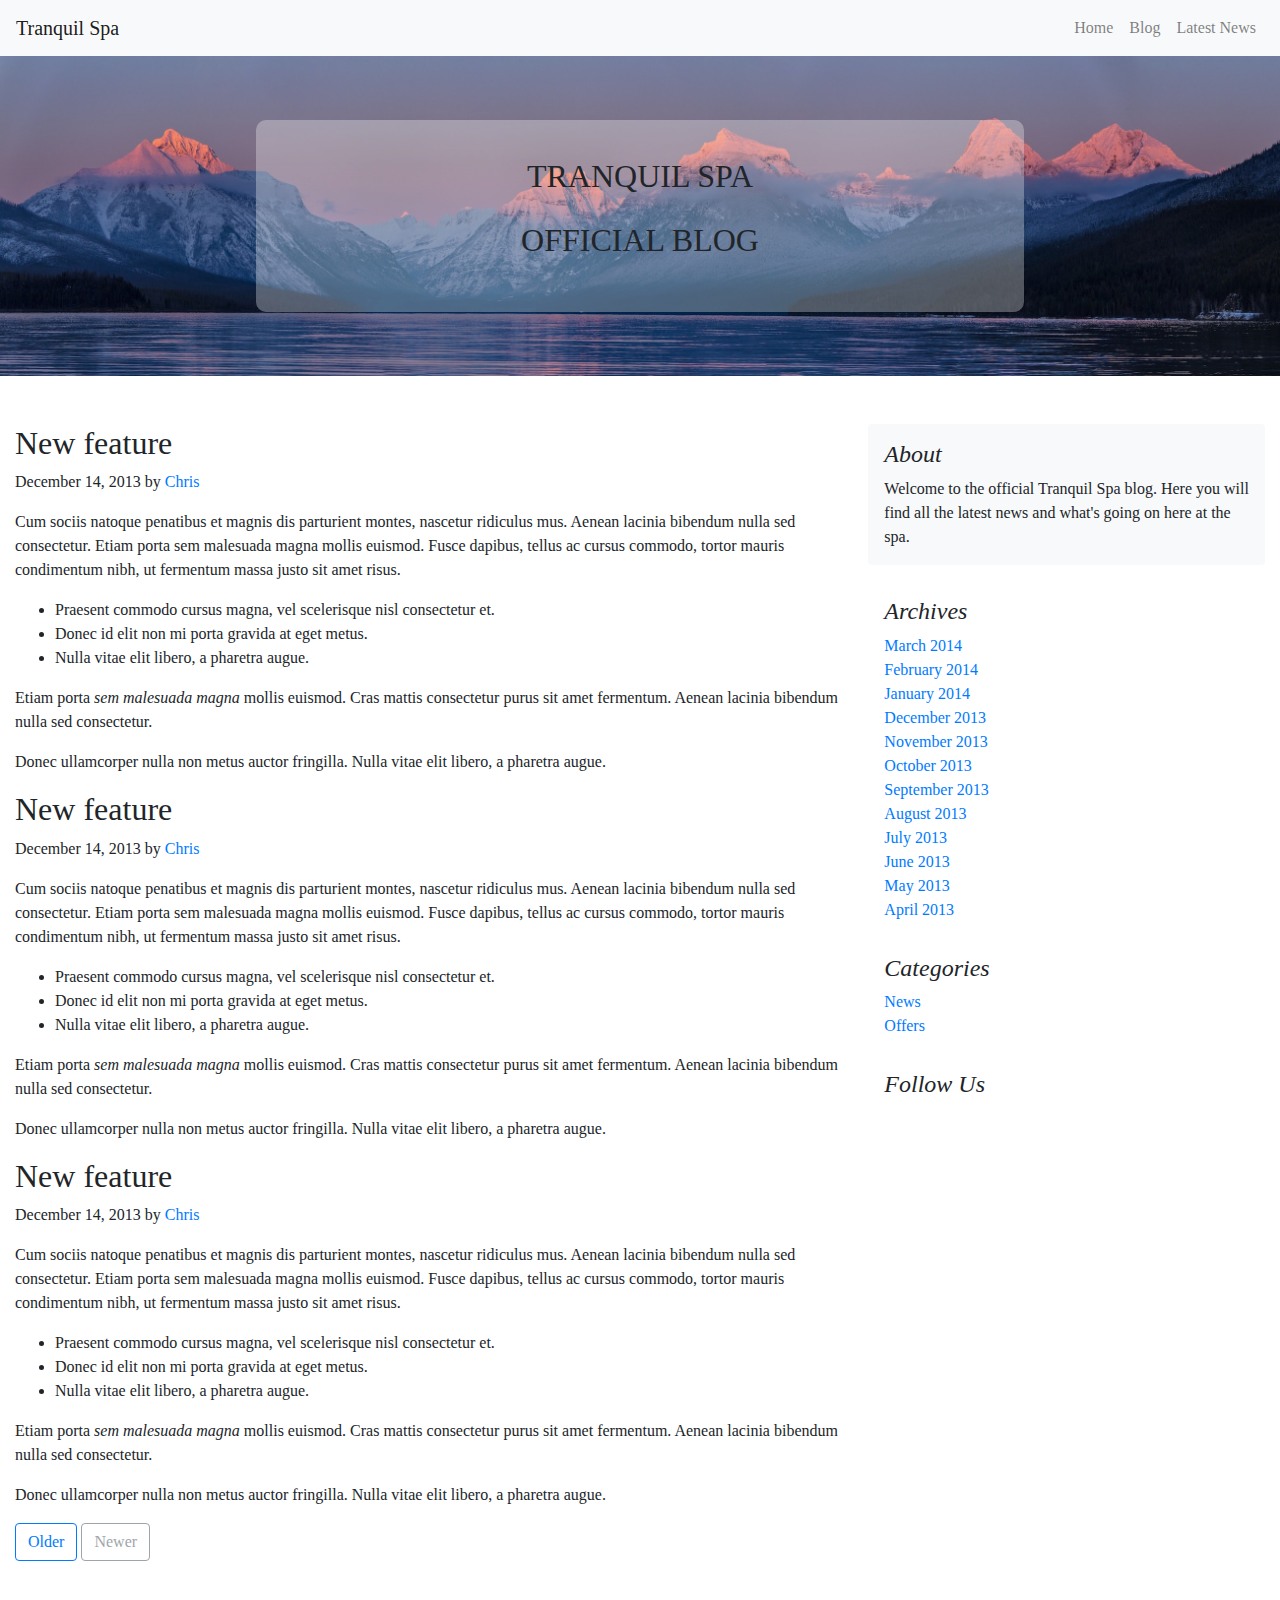
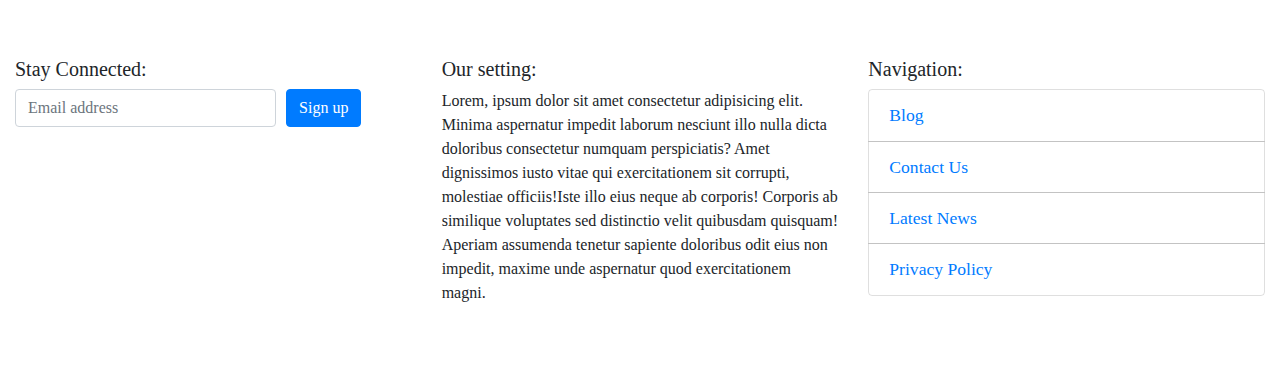
==== blog.html @ 222e89d3 "created the blog page" ====
<!doctype html>
<html lang="en">
  <head>
    <!-- Required meta tags -->
    <meta charset="utf-8">
    <meta name="viewport" content="width=device-width, initial-scale=1, shrink-to-fit=no">
    <!-- Bootstrap CSS -->
    <link rel="stylesheet" href="https://maxcdn.bootstrapcdn.com/bootstrap/4.0.0/css/bootstrap.min.css" integrity="sha384-Gn5384xqQ1aoWXA+058RXPxPg6fy4IWvTNh0E263XmFcJlSAwiGgFAW/dAiS6JXm" crossorigin="anonymous">
    <!-- Fontawesome -->
    <link rel="stylesheet" href="https://use.fontawesome.com/releases/v5.2.0/css/all.css" integrity="sha384-hWVjflwFxL6sNzntih27bfxkr27PmbbK/iSvJ+a4+0owXq79v+lsFkW54bOGbiDQ" crossorigin="anonymous">
    <!-- Custom CSS -->
    <link href="css/custom.css" rel="stylesheet">
    <title>Tranquil Spa Blog</title>
  </head>
  <body>
    <!-- ========== HEADER ========== -->
    <header>
      <nav class="navbar navbar-expand-lg navbar-light bg-light">
        <a class="navbar-brand" href="#">Tranquil Spa</a>
        <button class="navbar-toggler" type="button" data-toggle="collapse" data-target="#navbarNav" aria-controls="navbarNav" aria-expanded="false" aria-label="Toggle navigation">
          <span class="navbar-toggler-icon"></span>
        </button>
        <div class="collapse navbar-collapse justify-content-end" id="navbarNav">
          <ul class="navbar-nav">
            <li class="nav-item">
              <a class="nav-link" href="#">Home</a>
            </li>
            <li class="nav-item">
              <a class="nav-link" href="#">Blog</a>
            </li>
            <li class="nav-item">
              <a class="nav-link" href="#">Latest News</a>
            </li>
          </ul>
        </div>
      </nav>

      <!-- ========== FEATURE SECTION ========== -->
      <section class="container-fluid">
          <div class="row position-relative d-flex justify-content-center align-items-center text-center">
              <img src="images/lake.jpg" alt="lake background" class="header_img">
              <div class="position-absolute feature-bg">
                  <p class="feature-text">TRANQUIL SPA<br> OFFICIAL BLOG</p>
              </div>
          </div>
      </section>
    </header>

    <!-- ========== BLOG SECTION ========== -->
    <main role="main" class="container-fluid py-5">
        <div class="row">
          <div class="col-md-8 blog-main">
            <!-- Use the last blog post div from bootstrap blog example x3 -->
            <div class="blog-post">
                <h2 class="blog-post-title">New feature</h2>
                <p class="blog-post-meta">December 14, 2013 by <a href="#">Chris</a></p>
    
                <p>Cum sociis natoque penatibus et magnis dis parturient montes, nascetur ridiculus mus. Aenean lacinia bibendum nulla sed consectetur. Etiam porta sem malesuada magna mollis euismod. Fusce dapibus, tellus ac cursus commodo, tortor mauris condimentum nibh, ut fermentum massa justo sit amet risus.</p>
                <ul>
                  <li>Praesent commodo cursus magna, vel scelerisque nisl consectetur et.</li>
                  <li>Donec id elit non mi porta gravida at eget metus.</li>
                  <li>Nulla vitae elit libero, a pharetra augue.</li>
                </ul>
                <p>Etiam porta <em>sem malesuada magna</em> mollis euismod. Cras mattis consectetur purus sit amet fermentum. Aenean lacinia bibendum nulla sed consectetur.</p>
                <p>Donec ullamcorper nulla non metus auctor fringilla. Nulla vitae elit libero, a pharetra augue.</p>
              </div><!-- /.blog-post -->
  
            <div class="blog-post">
                <h2 class="blog-post-title">New feature</h2>
                <p class="blog-post-meta">December 14, 2013 by <a href="#">Chris</a></p>
    
                <p>Cum sociis natoque penatibus et magnis dis parturient montes, nascetur ridiculus mus. Aenean lacinia bibendum nulla sed consectetur. Etiam porta sem malesuada magna mollis euismod. Fusce dapibus, tellus ac cursus commodo, tortor mauris condimentum nibh, ut fermentum massa justo sit amet risus.</p>
                <ul>
                  <li>Praesent commodo cursus magna, vel scelerisque nisl consectetur et.</li>
                  <li>Donec id elit non mi porta gravida at eget metus.</li>
                  <li>Nulla vitae elit libero, a pharetra augue.</li>
                </ul>
                <p>Etiam porta <em>sem malesuada magna</em> mollis euismod. Cras mattis consectetur purus sit amet fermentum. Aenean lacinia bibendum nulla sed consectetur.</p>
                <p>Donec ullamcorper nulla non metus auctor fringilla. Nulla vitae elit libero, a pharetra augue.</p>
              </div><!-- /.blog-post -->
  
            <div class="blog-post">
              <h2 class="blog-post-title">New feature</h2>
              <p class="blog-post-meta">December 14, 2013 by <a href="#">Chris</a></p>
  
              <p>Cum sociis natoque penatibus et magnis dis parturient montes, nascetur ridiculus mus. Aenean lacinia bibendum nulla sed consectetur. Etiam porta sem malesuada magna mollis euismod. Fusce dapibus, tellus ac cursus commodo, tortor mauris condimentum nibh, ut fermentum massa justo sit amet risus.</p>
              <ul>
                <li>Praesent commodo cursus magna, vel scelerisque nisl consectetur et.</li>
                <li>Donec id elit non mi porta gravida at eget metus.</li>
                <li>Nulla vitae elit libero, a pharetra augue.</li>
              </ul>
              <p>Etiam porta <em>sem malesuada magna</em> mollis euismod. Cras mattis consectetur purus sit amet fermentum. Aenean lacinia bibendum nulla sed consectetur.</p>
              <p>Donec ullamcorper nulla non metus auctor fringilla. Nulla vitae elit libero, a pharetra augue.</p>
            </div><!-- /.blog-post -->
  
            <nav class="blog-pagination">
              <a class="btn btn-outline-primary" href="#">Older</a>
              <a class="btn btn-outline-secondary disabled" href="#">Newer</a>
            </nav>
  
          </div><!-- /.blog-main -->
  
          <aside class="col-md-4 blog-sidebar">
            <div class="p-3 mb-3 bg-light rounded">
              <h4 class="font-italic">About</h4>
              <p class="mb-0">Welcome to the official Tranquil Spa blog.

                  Here you will find all the latest news and what's going on here at the spa.</p>
            </div>
  
            <div class="p-3">
              <h4 class="font-italic">Archives</h4>
              <ol class="list-unstyled mb-0">
                <li><a href="#">March 2014</a></li>
                <li><a href="#">February 2014</a></li>
                <li><a href="#">January 2014</a></li>
                <li><a href="#">December 2013</a></li>
                <li><a href="#">November 2013</a></li>
                <li><a href="#">October 2013</a></li>
                <li><a href="#">September 2013</a></li>
                <li><a href="#">August 2013</a></li>
                <li><a href="#">July 2013</a></li>
                <li><a href="#">June 2013</a></li>
                <li><a href="#">May 2013</a></li>
                <li><a href="#">April 2013</a></li>
              </ol>
            </div>

            <div class="p-3">
                <h4 class="font-italic">Categories</h4>
                <ol class="list-unstyled mb-0">
                  <li><a href="#">News</a></li>
                  <li><a href="#">Offers</a></li>
                </ol>
              </div>
  
            <div class="p-3">
              <h4 class="font-italic">Follow Us</h4>
                <i class="fab fa-facebook-square fa-2x"></i>
                <i class="fab fa-twitter-square fa-2x"></i>
                <i class="fab fa-instagram fa-2x"></i>
                <i class="fab fa-pinterest-square fa-2x"></i>
              </ol>
            </div>
          </aside><!-- /.blog-sidebar -->
  
        </div><!-- /.row -->
  
      </main><!-- /.container -->

      <!-- ========== FOOTER SECTION ========== -->
      <footer class="container-fluid py-5">
        <div class="row"> 
          <div class="col-sm-4">
            <h5>Stay Connected:</h5>
            <form>
              <div class="form-row form-group">
                <div class="col-md-8">
                  <input type="email" class="form-control" placeholder="Email address">
                </div>
                <div class="col-md-4">
                    <button type="submit" class="btn btn-primary">Sign up <i class="fas fa-angle-double-right"></i></button>
                </div>
              </div>
            </form>
            <i class="fab fa-facebook-square fa-2x"></i>
            <i class="fab fa-twitter-square fa-2x"></i>
            <i class="fab fa-instagram fa-2x"></i>
            <i class="fab fa-pinterest-square fa-2x"></i>
          </div>
          <div class="col-sm-4">
              <h5>Our setting:</h5>
              <p>Lorem, ipsum dolor sit amet consectetur adipisicing elit. Minima aspernatur impedit laborum nesciunt illo nulla dicta doloribus consectetur numquam perspiciatis? Amet dignissimos iusto vitae qui exercitationem sit corrupti, molestiae officiis!Iste illo eius neque ab corporis! Corporis ab similique voluptates sed distinctio velit quibusdam quisquam! Aperiam assumenda tenetur sapiente doloribus odit eius non impedit, maxime unde aspernatur quod exercitationem magni.</p>
          </div>
          <div class="col-sm-4">
            <h5>Navigation:</h5>
            <ul class="list-group">
              <li class="list-group-item"><a href="">Blog</a></li>
              <li class="list-group-item"><a href="">Contact Us</a></li>
              <li class="list-group-item"><a href="">Latest News</a></li>
              <li class="list-group-item"><a href="">Privacy Policy</a></li>
            </ul>
          </div>
        </div>
      </footer>



    <!-- Optional JavaScript -->
    <!-- jQuery first, then Popper.js, then Bootstrap JS -->
    <script src="https://code.jquery.com/jquery-3.2.1.slim.min.js" integrity="sha384-KJ3o2DKtIkvYIK3UENzmM7KCkRr/rE9/Qpg6aAZGJwFDMVNA/GpGFF93hXpG5KkN" crossorigin="anonymous"></script>
    <script src="https://cdnjs.cloudflare.com/ajax/libs/popper.js/1.12.9/umd/popper.min.js" integrity="sha384-ApNbgh9B+Y1QKtv3Rn7W3mgPxhU9K/ScQsAP7hUibX39j7fakFPskvXusvfa0b4Q" crossorigin="anonymous"></script>
    <script src="https://maxcdn.bootstrapcdn.com/bootstrap/4.0.0/js/bootstrap.min.js" integrity="sha384-JZR6Spejh4U02d8jOt6vLEHfe/JQGiRRSQQxSfFWpi1MquVdAyjUar5+76PVCmYl" crossorigin="anonymous"></script>
  </body>
</html>
---- css/custom.css ----
body {
  font-family: 'Merriweather', serif;
}

img {
  max-width: 100%;
}

.feature-bg {
  /* if we use opacity property, it will fade all the elements inside, i.e. text */
  background: rgba(255, 255, 255, 0.3);
  width: 100vw;
  border-radius: 10px;
}

.feature-text {
  font-size: 2rem;
  line-height: 4rem;
  padding: 1.5rem;
}

.header_img {
  min-height: 25vh;
}

.card {
  margin-bottom: 20px; 
}

/* Welcome section */
.card-text {
  font-size: 1.2rem;
}

.title {
  color: goldenrod;
}

/* Price list section */
.list-group-item {
  background: none;
  font-size: 1.1em;  
}

/* this media query is for small screen so we dont have to reset any changes in a larger media query */
@media screen and (max-width: 768px) {
  .title {
    margin-top: 1em;
  }
  /* footer submit form button */
  button {
    margin-top: 1em; 
  }

  footer .col-sm-4 {
    border-bottom: 1px solid #ddd;
    /* margin: 10px 0; */
    padding: 20px 10px;
  }
}

@media screen and (min-width: 768px) {
  .feature-bg {
    width: 60vw;
  }

  span {
    position: absolute; 
    background:rgba(175, 169, 169, 0.6);
    height: 80px;
    width: 80px;
    line-height: 80px;
    border-radius: 100%;
    left: -40px;
    margin-left: 50%;
    top: -40px;
    font-size: 1.8rem;
  }

  .card {
    margin-bottom: 0; 
  }
}
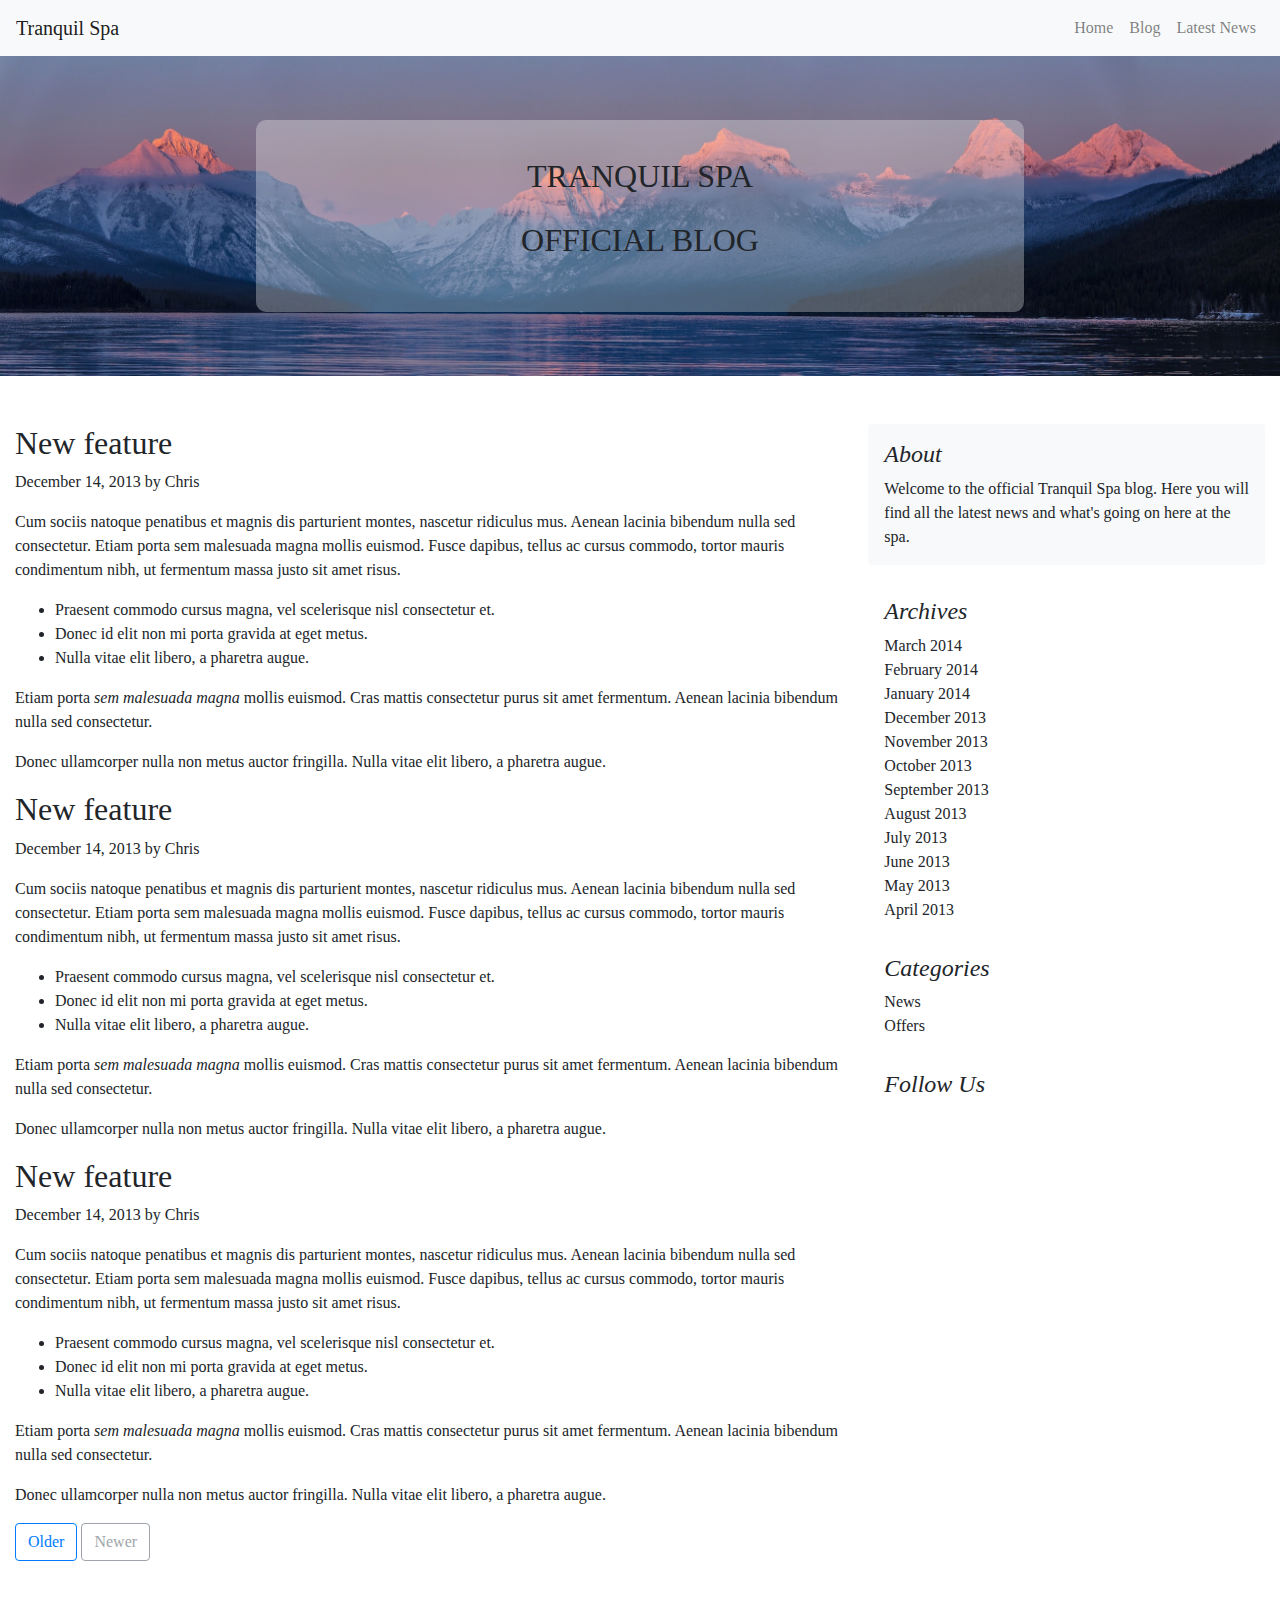
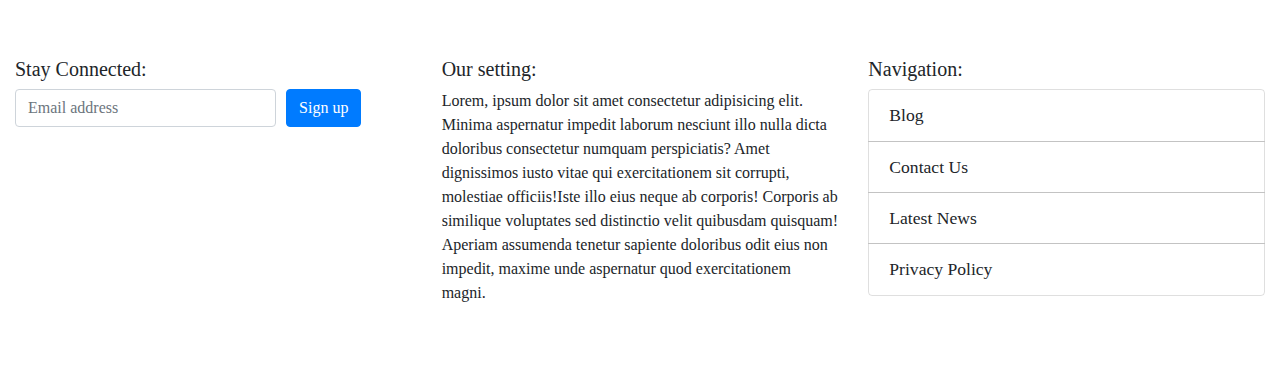
==== commit 6ea25a71: "added contact form" ====
--- a/blog.html
+++ b/blog.html
@@ -16,17 +16,17 @@
     <!-- ========== HEADER ========== -->
     <header>
       <nav class="navbar navbar-expand-lg navbar-light bg-light">
-        <a class="navbar-brand" href="#">Tranquil Spa</a>
+        <a class="navbar-brand" href="index.html">Tranquil Spa</a>
         <button class="navbar-toggler" type="button" data-toggle="collapse" data-target="#navbarNav" aria-controls="navbarNav" aria-expanded="false" aria-label="Toggle navigation">
           <span class="navbar-toggler-icon"></span>
         </button>
         <div class="collapse navbar-collapse justify-content-end" id="navbarNav">
           <ul class="navbar-nav">
             <li class="nav-item">
-              <a class="nav-link" href="#">Home</a>
+              <a class="nav-link" href="index.html">Home</a>
             </li>
             <li class="nav-item">
-              <a class="nav-link" href="#">Blog</a>
+              <a class="nav-link" href="blog.html">Blog</a>
             </li>
             <li class="nav-item">
               <a class="nav-link" href="#">Latest News</a>
@@ -175,8 +175,8 @@
           <div class="col-sm-4">
             <h5>Navigation:</h5>
             <ul class="list-group">
-              <li class="list-group-item"><a href="">Blog</a></li>
-              <li class="list-group-item"><a href="">Contact Us</a></li>
+              <li class="list-group-item"><a href="blog.html">Blog</a></li>
+              <li class="list-group-item"><a href="contact.html">Contact Us</a></li>
               <li class="list-group-item"><a href="">Latest News</a></li>
               <li class="list-group-item"><a href="">Privacy Policy</a></li>
             </ul>
--- a/css/custom.css
+++ b/css/custom.css
@@ -42,6 +42,10 @@
   font-size: 1.1em;  
 }
 
+a {
+  color: #212529;
+}
+
 /* this media query is for small screen so we dont have to reset any changes in a larger media query */
 @media screen and (max-width: 768px) {
   .title {
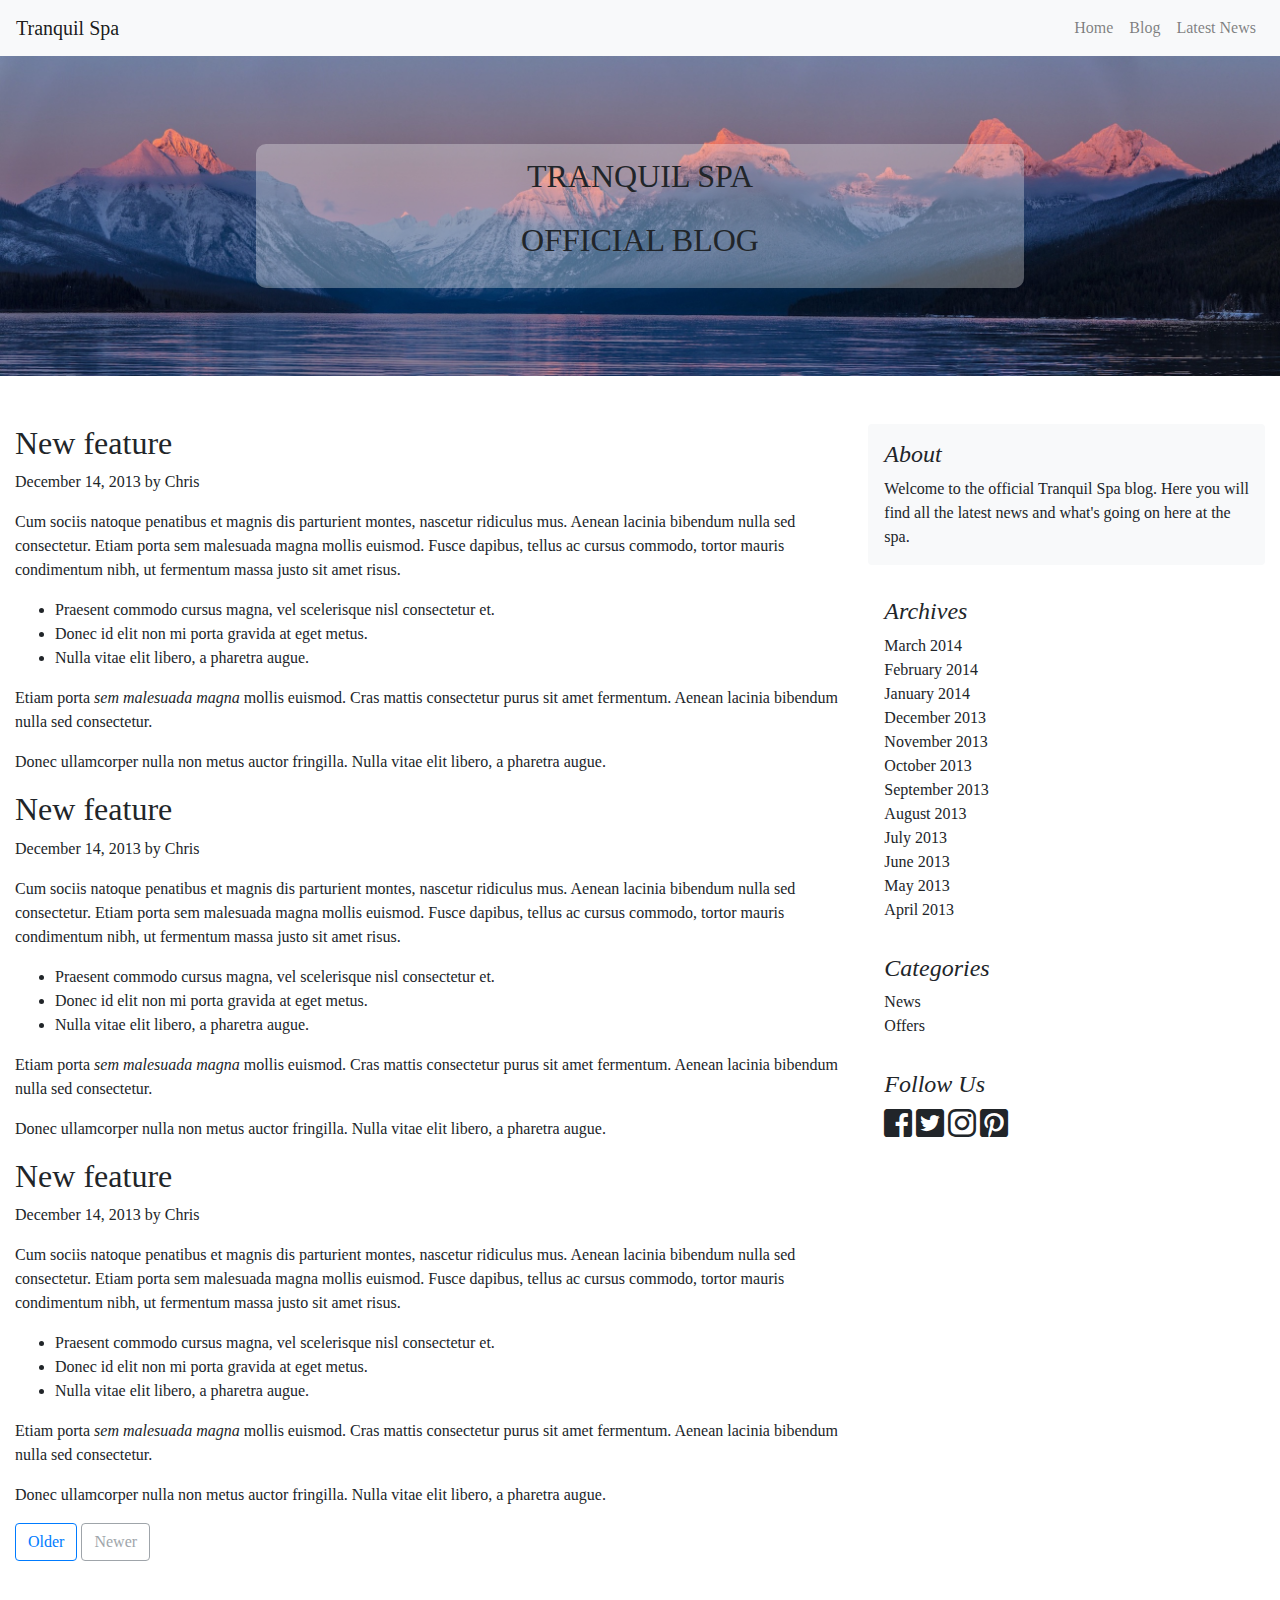
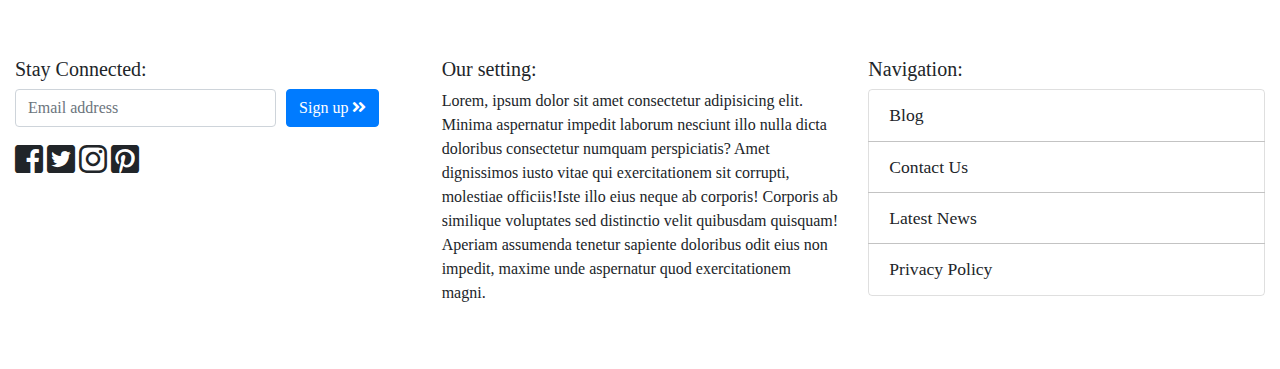
==== commit aa2bc9d1: "Updated to include all css, js and fontawesome locally" ====
--- a/blog.html
+++ b/blog.html
@@ -5,9 +5,9 @@
     <meta charset="utf-8">
     <meta name="viewport" content="width=device-width, initial-scale=1, shrink-to-fit=no">
     <!-- Bootstrap CSS -->
-    <link rel="stylesheet" href="https://maxcdn.bootstrapcdn.com/bootstrap/4.0.0/css/bootstrap.min.css" integrity="sha384-Gn5384xqQ1aoWXA+058RXPxPg6fy4IWvTNh0E263XmFcJlSAwiGgFAW/dAiS6JXm" crossorigin="anonymous">
+    <link rel="stylesheet" href="css/bootstrap.min.css">
     <!-- Fontawesome -->
-    <link rel="stylesheet" href="https://use.fontawesome.com/releases/v5.2.0/css/all.css" integrity="sha384-hWVjflwFxL6sNzntih27bfxkr27PmbbK/iSvJ+a4+0owXq79v+lsFkW54bOGbiDQ" crossorigin="anonymous">
+    <link rel="stylesheet" href="css/fontawesome/css/all.min.css">
     <!-- Custom CSS -->
     <link href="css/custom.css" rel="stylesheet">
     <title>Tranquil Spa Blog</title>
@@ -189,7 +189,10 @@
     <!-- Optional JavaScript -->
     <!-- jQuery first, then Popper.js, then Bootstrap JS -->
     <script src="https://code.jquery.com/jquery-3.2.1.slim.min.js" integrity="sha384-KJ3o2DKtIkvYIK3UENzmM7KCkRr/rE9/Qpg6aAZGJwFDMVNA/GpGFF93hXpG5KkN" crossorigin="anonymous"></script>
-    <script src="https://cdnjs.cloudflare.com/ajax/libs/popper.js/1.12.9/umd/popper.min.js" integrity="sha384-ApNbgh9B+Y1QKtv3Rn7W3mgPxhU9K/ScQsAP7hUibX39j7fakFPskvXusvfa0b4Q" crossorigin="anonymous"></script>
-    <script src="https://maxcdn.bootstrapcdn.com/bootstrap/4.0.0/js/bootstrap.min.js" integrity="sha384-JZR6Spejh4U02d8jOt6vLEHfe/JQGiRRSQQxSfFWpi1MquVdAyjUar5+76PVCmYl" crossorigin="anonymous"></script>
+    <!-- Remove popper.js
+        Mention can leave in if you are creating a Bootstrap website which uses some
+        Bootstrap Javascript components such as tooltips and dropdown links  -->
+    <!-- <script src="https://cdnjs.cloudflare.com/ajax/libs/popper.js/1.12.9/umd/popper.min.js" integrity="sha384-ApNbgh9B+Y1QKtv3Rn7W3mgPxhU9K/ScQsAP7hUibX39j7fakFPskvXusvfa0b4Q" crossorigin="anonymous"></script> -->
+    <script src="js/bootstrap.min.js"></script>
   </body>
 </html>--- a/css/fontawesome/css/all.min.css
+++ b/css/fontawesome/css/all.min.css
@@ -0,0 +1,5 @@
+/*!
+ * Font Awesome Free 5.3.1 by @fontawesome - https://fontawesome.com
+ * License - https://fontawesome.com/license/free (Icons: CC BY 4.0, Fonts: SIL OFL 1.1, Code: MIT License)
+ */
+.fa,.fab,.fal,.far,.fas{-moz-osx-font-smoothing:grayscale;-webkit-font-smoothing:antialiased;display:inline-block;font-style:normal;font-variant:normal;text-rendering:auto;line-height:1}.fa-lg{font-size:1.33333em;line-height:.75em;vertical-align:-.0667em}.fa-xs{font-size:.75em}.fa-sm{font-size:.875em}.fa-1x{font-size:1em}.fa-2x{font-size:2em}.fa-3x{font-size:3em}.fa-4x{font-size:4em}.fa-5x{font-size:5em}.fa-6x{font-size:6em}.fa-7x{font-size:7em}.fa-8x{font-size:8em}.fa-9x{font-size:9em}.fa-10x{font-size:10em}.fa-fw{text-align:center;width:1.25em}.fa-ul{list-style-type:none;margin-left:2.5em;padding-left:0}.fa-ul>li{position:relative}.fa-li{left:-2em;position:absolute;text-align:center;width:2em;line-height:inherit}.fa-border{border:.08em solid #eee;border-radius:.1em;padding:.2em .25em .15em}.fa-pull-left{float:left}.fa-pull-right{float:right}.fa.fa-pull-left,.fab.fa-pull-left,.fal.fa-pull-left,.far.fa-pull-left,.fas.fa-pull-left{margin-right:.3em}.fa.fa-pull-right,.fab.fa-pull-right,.fal.fa-pull-right,.far.fa-pull-right,.fas.fa-pull-right{margin-left:.3em}.fa-spin{animation:fa-spin 2s infinite linear}.fa-pulse{animation:fa-spin 1s infinite steps(8)}@keyframes fa-spin{0%{transform:rotate(0deg)}to{transform:rotate(1turn)}}.fa-rotate-90{-ms-filter:"progid:DXImageTransform.Microsoft.BasicImage(rotation=1)";transform:rotate(90deg)}.fa-rotate-180{-ms-filter:"progid:DXImageTransform.Microsoft.BasicImage(rotation=2)";transform:rotate(180deg)}.fa-rotate-270{-ms-filter:"progid:DXImageTransform.Microsoft.BasicImage(rotation=3)";transform:rotate(270deg)}.fa-flip-horizontal{-ms-filter:"progid:DXImageTransform.Microsoft.BasicImage(rotation=0, mirror=1)";transform:scaleX(-1)}.fa-flip-vertical{transform:scaleY(-1)}.fa-flip-horizontal.fa-flip-vertical,.fa-flip-vertical{-ms-filter:"progid:DXImageTransform.Microsoft.BasicImage(rotation=2, mirror=1)"}.fa-flip-horizontal.fa-flip-vertical{transform:scale(-1)}:root .fa-flip-horizontal,:root .fa-flip-vertical,:root .fa-rotate-90,:root .fa-rotate-180,:root .fa-rotate-270{-webkit-filter:none;filter:none}.fa-stack{display:inline-block;height:2em;line-height:2em;position:relative;vertical-align:middle;width:2em}.fa-stack-1x,.fa-stack-2x{left:0;position:absolute;text-align:center;width:100%}.fa-stack-1x{line-height:inherit}.fa-stack-2x{font-size:2em}.fa-inverse{color:#fff}.fa-500px:before{content:"\f26e"}.fa-accessible-icon:before{content:"\f368"}.fa-accusoft:before{content:"\f369"}.fa-ad:before{content:"\f641"}.fa-address-book:before{content:"\f2b9"}.fa-address-card:before{content:"\f2bb"}.fa-adjust:before{content:"\f042"}.fa-adn:before{content:"\f170"}.fa-adversal:before{content:"\f36a"}.fa-affiliatetheme:before{content:"\f36b"}.fa-air-freshener:before{content:"\f5d0"}.fa-algolia:before{content:"\f36c"}.fa-align-center:before{content:"\f037"}.fa-align-justify:before{content:"\f039"}.fa-align-left:before{content:"\f036"}.fa-align-right:before{content:"\f038"}.fa-alipay:before{content:"\f642"}.fa-allergies:before{content:"\f461"}.fa-amazon:before{content:"\f270"}.fa-amazon-pay:before{content:"\f42c"}.fa-ambulance:before{content:"\f0f9"}.fa-american-sign-language-interpreting:before{content:"\f2a3"}.fa-amilia:before{content:"\f36d"}.fa-anchor:before{content:"\f13d"}.fa-android:before{content:"\f17b"}.fa-angellist:before{content:"\f209"}.fa-angle-double-down:before{content:"\f103"}.fa-angle-double-left:before{content:"\f100"}.fa-angle-double-right:before{content:"\f101"}.fa-angle-double-up:before{content:"\f102"}.fa-angle-down:before{content:"\f107"}.fa-angle-left:before{content:"\f104"}.fa-angle-right:before{content:"\f105"}.fa-angle-up:before{content:"\f106"}.fa-angry:before{content:"\f556"}.fa-angrycreative:before{content:"\f36e"}.fa-angular:before{content:"\f420"}.fa-ankh:before{content:"\f644"}.fa-app-store:before{content:"\f36f"}.fa-app-store-ios:before{content:"\f370"}.fa-apper:before{content:"\f371"}.fa-apple:before{content:"\f179"}.fa-apple-alt:before{content:"\f5d1"}.fa-apple-pay:before{content:"\f415"}.fa-archive:before{content:"\f187"}.fa-archway:before{content:"\f557"}.fa-arrow-alt-circle-down:before{content:"\f358"}.fa-arrow-alt-circle-left:before{content:"\f359"}.fa-arrow-alt-circle-right:before{content:"\f35a"}.fa-arrow-alt-circle-up:before{content:"\f35b"}.fa-arrow-circle-down:before{content:"\f0ab"}.fa-arrow-circle-left:before{content:"\f0a8"}.fa-arrow-circle-right:before{content:"\f0a9"}.fa-arrow-circle-up:before{content:"\f0aa"}.fa-arrow-down:before{content:"\f063"}.fa-arrow-left:before{content:"\f060"}.fa-arrow-right:before{content:"\f061"}.fa-arrow-up:before{content:"\f062"}.fa-arrows-alt:before{content:"\f0b2"}.fa-arrows-alt-h:before{content:"\f337"}.fa-arrows-alt-v:before{content:"\f338"}.fa-assistive-listening-systems:before{content:"\f2a2"}.fa-asterisk:before{content:"\f069"}.fa-asymmetrik:before{content:"\f372"}.fa-at:before{content:"\f1fa"}.fa-atlas:before{content:"\f558"}.fa-atom:before{content:"\f5d2"}.fa-audible:before{content:"\f373"}.fa-audio-description:before{content:"\f29e"}.fa-autoprefixer:before{content:"\f41c"}.fa-avianex:before{content:"\f374"}.fa-aviato:before{content:"\f421"}.fa-award:before{content:"\f559"}.fa-aws:before{content:"\f375"}.fa-backspace:before{content:"\f55a"}.fa-backward:before{content:"\f04a"}.fa-balance-scale:before{content:"\f24e"}.fa-ban:before{content:"\f05e"}.fa-band-aid:before{content:"\f462"}.fa-bandcamp:before{content:"\f2d5"}.fa-barcode:before{content:"\f02a"}.fa-bars:before{content:"\f0c9"}.fa-baseball-ball:before{content:"\f433"}.fa-basketball-ball:before{content:"\f434"}.fa-bath:before{content:"\f2cd"}.fa-battery-empty:before{content:"\f244"}.fa-battery-full:before{content:"\f240"}.fa-battery-half:before{content:"\f242"}.fa-battery-quarter:before{content:"\f243"}.fa-battery-three-quarters:before{content:"\f241"}.fa-bed:before{content:"\f236"}.fa-beer:before{content:"\f0fc"}.fa-behance:before{content:"\f1b4"}.fa-behance-square:before{content:"\f1b5"}.fa-bell:before{content:"\f0f3"}.fa-bell-slash:before{content:"\f1f6"}.fa-bezier-curve:before{content:"\f55b"}.fa-bible:before{content:"\f647"}.fa-bicycle:before{content:"\f206"}.fa-bimobject:before{content:"\f378"}.fa-binoculars:before{content:"\f1e5"}.fa-birthday-cake:before{content:"\f1fd"}.fa-bitbucket:before{content:"\f171"}.fa-bitcoin:before{content:"\f379"}.fa-bity:before{content:"\f37a"}.fa-black-tie:before{content:"\f27e"}.fa-blackberry:before{content:"\f37b"}.fa-blender:before{content:"\f517"}.fa-blind:before{content:"\f29d"}.fa-blogger:before{content:"\f37c"}.fa-blogger-b:before{content:"\f37d"}.fa-bluetooth:before{content:"\f293"}.fa-bluetooth-b:before{content:"\f294"}.fa-bold:before{content:"\f032"}.fa-bolt:before{content:"\f0e7"}.fa-bomb:before{content:"\f1e2"}.fa-bone:before{content:"\f5d7"}.fa-bong:before{content:"\f55c"}.fa-book:before{content:"\f02d"}.fa-book-open:before{content:"\f518"}.fa-book-reader:before{content:"\f5da"}.fa-bookmark:before{content:"\f02e"}.fa-bowling-ball:before{content:"\f436"}.fa-box:before{content:"\f466"}.fa-box-open:before{content:"\f49e"}.fa-boxes:before{content:"\f468"}.fa-braille:before{content:"\f2a1"}.fa-brain:before{content:"\f5dc"}.fa-briefcase:before{content:"\f0b1"}.fa-briefcase-medical:before{content:"\f469"}.fa-broadcast-tower:before{content:"\f519"}.fa-broom:before{content:"\f51a"}.fa-brush:before{content:"\f55d"}.fa-btc:before{content:"\f15a"}.fa-bug:before{content:"\f188"}.fa-building:before{content:"\f1ad"}.fa-bullhorn:before{content:"\f0a1"}.fa-bullseye:before{content:"\f140"}.fa-burn:before{content:"\f46a"}.fa-buromobelexperte:before{content:"\f37f"}.fa-bus:before{content:"\f207"}.fa-bus-alt:before{content:"\f55e"}.fa-business-time:before{content:"\f64a"}.fa-buysellads:before{content:"\f20d"}.fa-calculator:before{content:"\f1ec"}.fa-calendar:before{content:"\f133"}.fa-calendar-alt:before{content:"\f073"}.fa-calendar-check:before{content:"\f274"}.fa-calendar-minus:before{content:"\f272"}.fa-calendar-plus:before{content:"\f271"}.fa-calendar-times:before{content:"\f273"}.fa-camera:before{content:"\f030"}.fa-camera-retro:before{content:"\f083"}.fa-cannabis:before{content:"\f55f"}.fa-capsules:before{content:"\f46b"}.fa-car:before{content:"\f1b9"}.fa-car-alt:before{content:"\f5de"}.fa-car-battery:before{content:"\f5df"}.fa-car-crash:before{content:"\f5e1"}.fa-car-side:before{content:"\f5e4"}.fa-caret-down:before{content:"\f0d7"}.fa-caret-left:before{content:"\f0d9"}.fa-caret-right:before{content:"\f0da"}.fa-caret-square-down:before{content:"\f150"}.fa-caret-square-left:before{content:"\f191"}.fa-caret-square-right:before{content:"\f152"}.fa-caret-square-up:before{content:"\f151"}.fa-caret-up:before{content:"\f0d8"}.fa-cart-arrow-down:before{content:"\f218"}.fa-cart-plus:before{content:"\f217"}.fa-cc-amazon-pay:before{content:"\f42d"}.fa-cc-amex:before{content:"\f1f3"}.fa-cc-apple-pay:before{content:"\f416"}.fa-cc-diners-club:before{content:"\f24c"}.fa-cc-discover:before{content:"\f1f2"}.fa-cc-jcb:before{content:"\f24b"}.fa-cc-mastercard:before{content:"\f1f1"}.fa-cc-paypal:before{content:"\f1f4"}.fa-cc-stripe:before{content:"\f1f5"}.fa-cc-visa:before{content:"\f1f0"}.fa-centercode:before{content:"\f380"}.fa-certificate:before{content:"\f0a3"}.fa-chalkboard:before{content:"\f51b"}.fa-chalkboard-teacher:before{content:"\f51c"}.fa-charging-station:before{content:"\f5e7"}.fa-chart-area:before{content:"\f1fe"}.fa-chart-bar:before{content:"\f080"}.fa-chart-line:before{content:"\f201"}.fa-chart-pie:before{content:"\f200"}.fa-check:before{content:"\f00c"}.fa-check-circle:before{content:"\f058"}.fa-check-double:before{content:"\f560"}.fa-check-square:before{content:"\f14a"}.fa-chess:before{content:"\f439"}.fa-chess-bishop:before{content:"\f43a"}.fa-chess-board:before{content:"\f43c"}.fa-chess-king:before{content:"\f43f"}.fa-chess-knight:before{content:"\f441"}.fa-chess-pawn:before{content:"\f443"}.fa-chess-queen:before{content:"\f445"}.fa-chess-rook:before{content:"\f447"}.fa-chevron-circle-down:before{content:"\f13a"}.fa-chevron-circle-left:before{content:"\f137"}.fa-chevron-circle-right:before{content:"\f138"}.fa-chevron-circle-up:before{content:"\f139"}.fa-chevron-down:before{content:"\f078"}.fa-chevron-left:before{content:"\f053"}.fa-chevron-right:before{content:"\f054"}.fa-chevron-up:before{content:"\f077"}.fa-child:before{content:"\f1ae"}.fa-chrome:before{content:"\f268"}.fa-church:before{content:"\f51d"}.fa-circle:before{content:"\f111"}.fa-circle-notch:before{content:"\f1ce"}.fa-city:before{content:"\f64f"}.fa-clipboard:before{content:"\f328"}.fa-clipboard-check:before{content:"\f46c"}.fa-clipboard-list:before{content:"\f46d"}.fa-clock:before{content:"\f017"}.fa-clone:before{content:"\f24d"}.fa-closed-captioning:before{content:"\f20a"}.fa-cloud:before{content:"\f0c2"}.fa-cloud-download-alt:before{content:"\f381"}.fa-cloud-upload-alt:before{content:"\f382"}.fa-cloudscale:before{content:"\f383"}.fa-cloudsmith:before{content:"\f384"}.fa-cloudversify:before{content:"\f385"}.fa-cocktail:before{content:"\f561"}.fa-code:before{content:"\f121"}.fa-code-branch:before{content:"\f126"}.fa-codepen:before{content:"\f1cb"}.fa-codiepie:before{content:"\f284"}.fa-coffee:before{content:"\f0f4"}.fa-cog:before{content:"\f013"}.fa-cogs:before{content:"\f085"}.fa-coins:before{content:"\f51e"}.fa-columns:before{content:"\f0db"}.fa-comment:before{content:"\f075"}.fa-comment-alt:before{content:"\f27a"}.fa-comment-dollar:before{content:"\f651"}.fa-comment-dots:before{content:"\f4ad"}.fa-comment-slash:before{content:"\f4b3"}.fa-comments:before{content:"\f086"}.fa-comments-dollar:before{content:"\f653"}.fa-compact-disc:before{content:"\f51f"}.fa-compass:before{content:"\f14e"}.fa-compress:before{content:"\f066"}.fa-concierge-bell:before{content:"\f562"}.fa-connectdevelop:before{content:"\f20e"}.fa-contao:before{content:"\f26d"}.fa-cookie:before{content:"\f563"}.fa-cookie-bite:before{content:"\f564"}.fa-copy:before{content:"\f0c5"}.fa-copyright:before{content:"\f1f9"}.fa-couch:before{content:"\f4b8"}.fa-cpanel:before{content:"\f388"}.fa-creative-commons:before{content:"\f25e"}.fa-creative-commons-by:before{content:"\f4e7"}.fa-creative-commons-nc:before{content:"\f4e8"}.fa-creative-commons-nc-eu:before{content:"\f4e9"}.fa-creative-commons-nc-jp:before{content:"\f4ea"}.fa-creative-commons-nd:before{content:"\f4eb"}.fa-creative-commons-pd:before{content:"\f4ec"}.fa-creative-commons-pd-alt:before{content:"\f4ed"}.fa-creative-commons-remix:before{content:"\f4ee"}.fa-creative-commons-sa:before{content:"\f4ef"}.fa-creative-commons-sampling:before{content:"\f4f0"}.fa-creative-commons-sampling-plus:before{content:"\f4f1"}.fa-creative-commons-share:before{content:"\f4f2"}.fa-credit-card:before{content:"\f09d"}.fa-crop:before{content:"\f125"}.fa-crop-alt:before{content:"\f565"}.fa-cross:before{content:"\f654"}.fa-crosshairs:before{content:"\f05b"}.fa-crow:before{content:"\f520"}.fa-crown:before{content:"\f521"}.fa-css3:before{content:"\f13c"}.fa-css3-alt:before{content:"\f38b"}.fa-cube:before{content:"\f1b2"}.fa-cubes:before{content:"\f1b3"}.fa-cut:before{content:"\f0c4"}.fa-cuttlefish:before{content:"\f38c"}.fa-d-and-d:before{content:"\f38d"}.fa-dashcube:before{content:"\f210"}.fa-database:before{content:"\f1c0"}.fa-deaf:before{content:"\f2a4"}.fa-delicious:before{content:"\f1a5"}.fa-deploydog:before{content:"\f38e"}.fa-deskpro:before{content:"\f38f"}.fa-desktop:before{content:"\f108"}.fa-deviantart:before{content:"\f1bd"}.fa-dharmachakra:before{content:"\f655"}.fa-diagnoses:before{content:"\f470"}.fa-dice:before{content:"\f522"}.fa-dice-five:before{content:"\f523"}.fa-dice-four:before{content:"\f524"}.fa-dice-one:before{content:"\f525"}.fa-dice-six:before{content:"\f526"}.fa-dice-three:before{content:"\f527"}.fa-dice-two:before{content:"\f528"}.fa-digg:before{content:"\f1a6"}.fa-digital-ocean:before{content:"\f391"}.fa-digital-tachograph:before{content:"\f566"}.fa-directions:before{content:"\f5eb"}.fa-discord:before{content:"\f392"}.fa-discourse:before{content:"\f393"}.fa-divide:before{content:"\f529"}.fa-dizzy:before{content:"\f567"}.fa-dna:before{content:"\f471"}.fa-dochub:before{content:"\f394"}.fa-docker:before{content:"\f395"}.fa-dollar-sign:before{content:"\f155"}.fa-dolly:before{content:"\f472"}.fa-dolly-flatbed:before{content:"\f474"}.fa-donate:before{content:"\f4b9"}.fa-door-closed:before{content:"\f52a"}.fa-door-open:before{content:"\f52b"}.fa-dot-circle:before{content:"\f192"}.fa-dove:before{content:"\f4ba"}.fa-download:before{content:"\f019"}.fa-draft2digital:before{content:"\f396"}.fa-drafting-compass:before{content:"\f568"}.fa-draw-polygon:before{content:"\f5ee"}.fa-dribbble:before{content:"\f17d"}.fa-dribbble-square:before{content:"\f397"}.fa-dropbox:before{content:"\f16b"}.fa-drum:before{content:"\f569"}.fa-drum-steelpan:before{content:"\f56a"}.fa-drupal:before{content:"\f1a9"}.fa-dumbbell:before{content:"\f44b"}.fa-dyalog:before{content:"\f399"}.fa-earlybirds:before{content:"\f39a"}.fa-ebay:before{content:"\f4f4"}.fa-edge:before{content:"\f282"}.fa-edit:before{content:"\f044"}.fa-eject:before{content:"\f052"}.fa-elementor:before{content:"\f430"}.fa-ellipsis-h:before{content:"\f141"}.fa-ellipsis-v:before{content:"\f142"}.fa-ello:before{content:"\f5f1"}.fa-ember:before{content:"\f423"}.fa-empire:before{content:"\f1d1"}.fa-envelope:before{content:"\f0e0"}.fa-envelope-open:before{content:"\f2b6"}.fa-envelope-open-text:before{content:"\f658"}.fa-envelope-square:before{content:"\f199"}.fa-envira:before{content:"\f299"}.fa-equals:before{content:"\f52c"}.fa-eraser:before{content:"\f12d"}.fa-erlang:before{content:"\f39d"}.fa-ethereum:before{content:"\f42e"}.fa-etsy:before{content:"\f2d7"}.fa-euro-sign:before{content:"\f153"}.fa-exchange-alt:before{content:"\f362"}.fa-exclamation:before{content:"\f12a"}.fa-exclamation-circle:before{content:"\f06a"}.fa-exclamation-triangle:before{content:"\f071"}.fa-expand:before{content:"\f065"}.fa-expand-arrows-alt:before{content:"\f31e"}.fa-expeditedssl:before{content:"\f23e"}.fa-external-link-alt:before{content:"\f35d"}.fa-external-link-square-alt:before{content:"\f360"}.fa-eye:before{content:"\f06e"}.fa-eye-dropper:before{content:"\f1fb"}.fa-eye-slash:before{content:"\f070"}.fa-facebook:before{content:"\f09a"}.fa-facebook-f:before{content:"\f39e"}.fa-facebook-messenger:before{content:"\f39f"}.fa-facebook-square:before{content:"\f082"}.fa-fast-backward:before{content:"\f049"}.fa-fast-forward:before{content:"\f050"}.fa-fax:before{content:"\f1ac"}.fa-feather:before{content:"\f52d"}.fa-feather-alt:before{content:"\f56b"}.fa-female:before{content:"\f182"}.fa-fighter-jet:before{content:"\f0fb"}.fa-file:before{content:"\f15b"}.fa-file-alt:before{content:"\f15c"}.fa-file-archive:before{content:"\f1c6"}.fa-file-audio:before{content:"\f1c7"}.fa-file-code:before{content:"\f1c9"}.fa-file-contract:before{content:"\f56c"}.fa-file-download:before{content:"\f56d"}.fa-file-excel:before{content:"\f1c3"}.fa-file-export:before{content:"\f56e"}.fa-file-image:before{content:"\f1c5"}.fa-file-import:before{content:"\f56f"}.fa-file-invoice:before{content:"\f570"}.fa-file-invoice-dollar:before{content:"\f571"}.fa-file-medical:before{content:"\f477"}.fa-file-medical-alt:before{content:"\f478"}.fa-file-pdf:before{content:"\f1c1"}.fa-file-powerpoint:before{content:"\f1c4"}.fa-file-prescription:before{content:"\f572"}.fa-file-signature:before{content:"\f573"}.fa-file-upload:before{content:"\f574"}.fa-file-video:before{content:"\f1c8"}.fa-file-word:before{content:"\f1c2"}.fa-fill:before{content:"\f575"}.fa-fill-drip:before{content:"\f576"}.fa-film:before{content:"\f008"}.fa-filter:before{content:"\f0b0"}.fa-fingerprint:before{content:"\f577"}.fa-fire:before{content:"\f06d"}.fa-fire-extinguisher:before{content:"\f134"}.fa-firefox:before{content:"\f269"}.fa-first-aid:before{content:"\f479"}.fa-first-order:before{content:"\f2b0"}.fa-first-order-alt:before{content:"\f50a"}.fa-firstdraft:before{content:"\f3a1"}.fa-fish:before{content:"\f578"}.fa-flag:before{content:"\f024"}.fa-flag-checkered:before{content:"\f11e"}.fa-flask:before{content:"\f0c3"}.fa-flickr:before{content:"\f16e"}.fa-flipboard:before{content:"\f44d"}.fa-flushed:before{content:"\f579"}.fa-fly:before{content:"\f417"}.fa-folder:before{content:"\f07b"}.fa-folder-minus:before{content:"\f65d"}.fa-folder-open:before{content:"\f07c"}.fa-folder-plus:before{content:"\f65e"}.fa-font:before{content:"\f031"}.fa-font-awesome:before{content:"\f2b4"}.fa-font-awesome-alt:before{content:"\f35c"}.fa-font-awesome-flag:before{content:"\f425"}.fa-font-awesome-logo-full:before{content:"\f4e6"}.fa-fonticons:before{content:"\f280"}.fa-fonticons-fi:before{content:"\f3a2"}.fa-football-ball:before{content:"\f44e"}.fa-fort-awesome:before{content:"\f286"}.fa-fort-awesome-alt:before{content:"\f3a3"}.fa-forumbee:before{content:"\f211"}.fa-forward:before{content:"\f04e"}.fa-foursquare:before{content:"\f180"}.fa-free-code-camp:before{content:"\f2c5"}.fa-freebsd:before{content:"\f3a4"}.fa-frog:before{content:"\f52e"}.fa-frown:before{content:"\f119"}.fa-frown-open:before{content:"\f57a"}.fa-fulcrum:before{content:"\f50b"}.fa-funnel-dollar:before{content:"\f662"}.fa-futbol:before{content:"\f1e3"}.fa-galactic-republic:before{content:"\f50c"}.fa-galactic-senate:before{content:"\f50d"}.fa-gamepad:before{content:"\f11b"}.fa-gas-pump:before{content:"\f52f"}.fa-gavel:before{content:"\f0e3"}.fa-gem:before{content:"\f3a5"}.fa-genderless:before{content:"\f22d"}.fa-get-pocket:before{content:"\f265"}.fa-gg:before{content:"\f260"}.fa-gg-circle:before{content:"\f261"}.fa-gift:before{content:"\f06b"}.fa-git:before{content:"\f1d3"}.fa-git-square:before{content:"\f1d2"}.fa-github:before{content:"\f09b"}.fa-github-alt:before{content:"\f113"}.fa-github-square:before{content:"\f092"}.fa-gitkraken:before{content:"\f3a6"}.fa-gitlab:before{content:"\f296"}.fa-gitter:before{content:"\f426"}.fa-glass-martini:before{content:"\f000"}.fa-glass-martini-alt:before{content:"\f57b"}.fa-glasses:before{content:"\f530"}.fa-glide:before{content:"\f2a5"}.fa-glide-g:before{content:"\f2a6"}.fa-globe:before{content:"\f0ac"}.fa-globe-africa:before{content:"\f57c"}.fa-globe-americas:before{content:"\f57d"}.fa-globe-asia:before{content:"\f57e"}.fa-gofore:before{content:"\f3a7"}.fa-golf-ball:before{content:"\f450"}.fa-goodreads:before{content:"\f3a8"}.fa-goodreads-g:before{content:"\f3a9"}.fa-google:before{content:"\f1a0"}.fa-google-drive:before{content:"\f3aa"}.fa-google-play:before{content:"\f3ab"}.fa-google-plus:before{content:"\f2b3"}.fa-google-plus-g:before{content:"\f0d5"}.fa-google-plus-square:before{content:"\f0d4"}.fa-google-wallet:before{content:"\f1ee"}.fa-gopuram:before{content:"\f664"}.fa-graduation-cap:before{content:"\f19d"}.fa-gratipay:before{content:"\f184"}.fa-grav:before{content:"\f2d6"}.fa-greater-than:before{content:"\f531"}.fa-greater-than-equal:before{content:"\f532"}.fa-grimace:before{content:"\f57f"}.fa-grin:before{content:"\f580"}.fa-grin-alt:before{content:"\f581"}.fa-grin-beam:before{content:"\f582"}.fa-grin-beam-sweat:before{content:"\f583"}.fa-grin-hearts:before{content:"\f584"}.fa-grin-squint:before{content:"\f585"}.fa-grin-squint-tears:before{content:"\f586"}.fa-grin-stars:before{content:"\f587"}.fa-grin-tears:before{content:"\f588"}.fa-grin-tongue:before{content:"\f589"}.fa-grin-tongue-squint:before{content:"\f58a"}.fa-grin-tongue-wink:before{content:"\f58b"}.fa-grin-wink:before{content:"\f58c"}.fa-grip-horizontal:before{content:"\f58d"}.fa-grip-vertical:before{content:"\f58e"}.fa-gripfire:before{content:"\f3ac"}.fa-grunt:before{content:"\f3ad"}.fa-gulp:before{content:"\f3ae"}.fa-h-square:before{content:"\f0fd"}.fa-hacker-news:before{content:"\f1d4"}.fa-hacker-news-square:before{content:"\f3af"}.fa-hackerrank:before{content:"\f5f7"}.fa-hamsa:before{content:"\f665"}.fa-hand-holding:before{content:"\f4bd"}.fa-hand-holding-heart:before{content:"\f4be"}.fa-hand-holding-usd:before{content:"\f4c0"}.fa-hand-lizard:before{content:"\f258"}.fa-hand-paper:before{content:"\f256"}.fa-hand-peace:before{content:"\f25b"}.fa-hand-point-down:before{content:"\f0a7"}.fa-hand-point-left:before{content:"\f0a5"}.fa-hand-point-right:before{content:"\f0a4"}.fa-hand-point-up:before{content:"\f0a6"}.fa-hand-pointer:before{content:"\f25a"}.fa-hand-rock:before{content:"\f255"}.fa-hand-scissors:before{content:"\f257"}.fa-hand-spock:before{content:"\f259"}.fa-hands:before{content:"\f4c2"}.fa-hands-helping:before{content:"\f4c4"}.fa-handshake:before{content:"\f2b5"}.fa-hashtag:before{content:"\f292"}.fa-haykal:before{content:"\f666"}.fa-hdd:before{content:"\f0a0"}.fa-heading:before{content:"\f1dc"}.fa-headphones:before{content:"\f025"}.fa-headphones-alt:before{content:"\f58f"}.fa-headset:before{content:"\f590"}.fa-heart:before{content:"\f004"}.fa-heartbeat:before{content:"\f21e"}.fa-helicopter:before{content:"\f533"}.fa-highlighter:before{content:"\f591"}.fa-hips:before{content:"\f452"}.fa-hire-a-helper:before{content:"\f3b0"}.fa-history:before{content:"\f1da"}.fa-hockey-puck:before{content:"\f453"}.fa-home:before{content:"\f015"}.fa-hooli:before{content:"\f427"}.fa-hornbill:before{content:"\f592"}.fa-hospital:before{content:"\f0f8"}.fa-hospital-alt:before{content:"\f47d"}.fa-hospital-symbol:before{content:"\f47e"}.fa-hot-tub:before{content:"\f593"}.fa-hotel:before{content:"\f594"}.fa-hotjar:before{content:"\f3b1"}.fa-hourglass:before{content:"\f254"}.fa-hourglass-end:before{content:"\f253"}.fa-hourglass-half:before{content:"\f252"}.fa-hourglass-start:before{content:"\f251"}.fa-houzz:before{content:"\f27c"}.fa-html5:before{content:"\f13b"}.fa-hubspot:before{content:"\f3b2"}.fa-i-cursor:before{content:"\f246"}.fa-id-badge:before{content:"\f2c1"}.fa-id-card:before{content:"\f2c2"}.fa-id-card-alt:before{content:"\f47f"}.fa-image:before{content:"\f03e"}.fa-images:before{content:"\f302"}.fa-imdb:before{content:"\f2d8"}.fa-inbox:before{content:"\f01c"}.fa-indent:before{content:"\f03c"}.fa-industry:before{content:"\f275"}.fa-infinity:before{content:"\f534"}.fa-info:before{content:"\f129"}.fa-info-circle:before{content:"\f05a"}.fa-instagram:before{content:"\f16d"}.fa-internet-explorer:before{content:"\f26b"}.fa-ioxhost:before{content:"\f208"}.fa-italic:before{content:"\f033"}.fa-itunes:before{content:"\f3b4"}.fa-itunes-note:before{content:"\f3b5"}.fa-java:before{content:"\f4e4"}.fa-jedi:before{content:"\f669"}.fa-jedi-order:before{content:"\f50e"}.fa-jenkins:before{content:"\f3b6"}.fa-joget:before{content:"\f3b7"}.fa-joint:before{content:"\f595"}.fa-joomla:before{content:"\f1aa"}.fa-journal-whills:before{content:"\f66a"}.fa-js:before{content:"\f3b8"}.fa-js-square:before{content:"\f3b9"}.fa-jsfiddle:before{content:"\f1cc"}.fa-kaaba:before{content:"\f66b"}.fa-kaggle:before{content:"\f5fa"}.fa-key:before{content:"\f084"}.fa-keybase:before{content:"\f4f5"}.fa-keyboard:before{content:"\f11c"}.fa-keycdn:before{content:"\f3ba"}.fa-khanda:before{content:"\f66d"}.fa-kickstarter:before{content:"\f3bb"}.fa-kickstarter-k:before{content:"\f3bc"}.fa-kiss:before{content:"\f596"}.fa-kiss-beam:before{content:"\f597"}.fa-kiss-wink-heart:before{content:"\f598"}.fa-kiwi-bird:before{content:"\f535"}.fa-korvue:before{content:"\f42f"}.fa-landmark:before{content:"\f66f"}.fa-language:before{content:"\f1ab"}.fa-laptop:before{content:"\f109"}.fa-laptop-code:before{content:"\f5fc"}.fa-laravel:before{content:"\f3bd"}.fa-lastfm:before{content:"\f202"}.fa-lastfm-square:before{content:"\f203"}.fa-laugh:before{content:"\f599"}.fa-laugh-beam:before{content:"\f59a"}.fa-laugh-squint:before{content:"\f59b"}.fa-laugh-wink:before{content:"\f59c"}.fa-layer-group:before{content:"\f5fd"}.fa-leaf:before{content:"\f06c"}.fa-leanpub:before{content:"\f212"}.fa-lemon:before{content:"\f094"}.fa-less:before{content:"\f41d"}.fa-less-than:before{content:"\f536"}.fa-less-than-equal:before{content:"\f537"}.fa-level-down-alt:before{content:"\f3be"}.fa-level-up-alt:before{content:"\f3bf"}.fa-life-ring:before{content:"\f1cd"}.fa-lightbulb:before{content:"\f0eb"}.fa-line:before{content:"\f3c0"}.fa-link:before{content:"\f0c1"}.fa-linkedin:before{content:"\f08c"}.fa-linkedin-in:before{content:"\f0e1"}.fa-linode:before{content:"\f2b8"}.fa-linux:before{content:"\f17c"}.fa-lira-sign:before{content:"\f195"}.fa-list:before{content:"\f03a"}.fa-list-alt:before{content:"\f022"}.fa-list-ol:before{content:"\f0cb"}.fa-list-ul:before{content:"\f0ca"}.fa-location-arrow:before{content:"\f124"}.fa-lock:before{content:"\f023"}.fa-lock-open:before{content:"\f3c1"}.fa-long-arrow-alt-down:before{content:"\f309"}.fa-long-arrow-alt-left:before{content:"\f30a"}.fa-long-arrow-alt-right:before{content:"\f30b"}.fa-long-arrow-alt-up:before{content:"\f30c"}.fa-low-vision:before{content:"\f2a8"}.fa-luggage-cart:before{content:"\f59d"}.fa-lyft:before{content:"\f3c3"}.fa-magento:before{content:"\f3c4"}.fa-magic:before{content:"\f0d0"}.fa-magnet:before{content:"\f076"}.fa-mail-bulk:before{content:"\f674"}.fa-mailchimp:before{content:"\f59e"}.fa-male:before{content:"\f183"}.fa-mandalorian:before{content:"\f50f"}.fa-map:before{content:"\f279"}.fa-map-marked:before{content:"\f59f"}.fa-map-marked-alt:before{content:"\f5a0"}.fa-map-marker:before{content:"\f041"}.fa-map-marker-alt:before{content:"\f3c5"}.fa-map-pin:before{content:"\f276"}.fa-map-signs:before{content:"\f277"}.fa-markdown:before{content:"\f60f"}.fa-marker:before{content:"\f5a1"}.fa-mars:before{content:"\f222"}.fa-mars-double:before{content:"\f227"}.fa-mars-stroke:before{content:"\f229"}.fa-mars-stroke-h:before{content:"\f22b"}.fa-mars-stroke-v:before{content:"\f22a"}.fa-mastodon:before{content:"\f4f6"}.fa-maxcdn:before{content:"\f136"}.fa-medal:before{content:"\f5a2"}.fa-medapps:before{content:"\f3c6"}.fa-medium:before{content:"\f23a"}.fa-medium-m:before{content:"\f3c7"}.fa-medkit:before{content:"\f0fa"}.fa-medrt:before{content:"\f3c8"}.fa-meetup:before{content:"\f2e0"}.fa-megaport:before{content:"\f5a3"}.fa-meh:before{content:"\f11a"}.fa-meh-blank:before{content:"\f5a4"}.fa-meh-rolling-eyes:before{content:"\f5a5"}.fa-memory:before{content:"\f538"}.fa-menorah:before{content:"\f676"}.fa-mercury:before{content:"\f223"}.fa-microchip:before{content:"\f2db"}.fa-microphone:before{content:"\f130"}.fa-microphone-alt:before{content:"\f3c9"}.fa-microphone-alt-slash:before{content:"\f539"}.fa-microphone-slash:before{content:"\f131"}.fa-microscope:before{content:"\f610"}.fa-microsoft:before{content:"\f3ca"}.fa-minus:before{content:"\f068"}.fa-minus-circle:before{content:"\f056"}.fa-minus-square:before{content:"\f146"}.fa-mix:before{content:"\f3cb"}.fa-mixcloud:before{content:"\f289"}.fa-mizuni:before{content:"\f3cc"}.fa-mobile:before{content:"\f10b"}.fa-mobile-alt:before{content:"\f3cd"}.fa-modx:before{content:"\f285"}.fa-monero:before{content:"\f3d0"}.fa-money-bill:before{content:"\f0d6"}.fa-money-bill-alt:before{content:"\f3d1"}.fa-money-bill-wave:before{content:"\f53a"}.fa-money-bill-wave-alt:before{content:"\f53b"}.fa-money-check:before{content:"\f53c"}.fa-money-check-alt:before{content:"\f53d"}.fa-monument:before{content:"\f5a6"}.fa-moon:before{content:"\f186"}.fa-mortar-pestle:before{content:"\f5a7"}.fa-mosque:before{content:"\f678"}.fa-motorcycle:before{content:"\f21c"}.fa-mouse-pointer:before{content:"\f245"}.fa-music:before{content:"\f001"}.fa-napster:before{content:"\f3d2"}.fa-neos:before{content:"\f612"}.fa-neuter:before{content:"\f22c"}.fa-newspaper:before{content:"\f1ea"}.fa-nimblr:before{content:"\f5a8"}.fa-nintendo-switch:before{content:"\f418"}.fa-node:before{content:"\f419"}.fa-node-js:before{content:"\f3d3"}.fa-not-equal:before{content:"\f53e"}.fa-notes-medical:before{content:"\f481"}.fa-npm:before{content:"\f3d4"}.fa-ns8:before{content:"\f3d5"}.fa-nutritionix:before{content:"\f3d6"}.fa-object-group:before{content:"\f247"}.fa-object-ungroup:before{content:"\f248"}.fa-odnoklassniki:before{content:"\f263"}.fa-odnoklassniki-square:before{content:"\f264"}.fa-oil-can:before{content:"\f613"}.fa-old-republic:before{content:"\f510"}.fa-om:before{content:"\f679"}.fa-opencart:before{content:"\f23d"}.fa-openid:before{content:"\f19b"}.fa-opera:before{content:"\f26a"}.fa-optin-monster:before{content:"\f23c"}.fa-osi:before{content:"\f41a"}.fa-outdent:before{content:"\f03b"}.fa-page4:before{content:"\f3d7"}.fa-pagelines:before{content:"\f18c"}.fa-paint-brush:before{content:"\f1fc"}.fa-paint-roller:before{content:"\f5aa"}.fa-palette:before{content:"\f53f"}.fa-palfed:before{content:"\f3d8"}.fa-pallet:before{content:"\f482"}.fa-paper-plane:before{content:"\f1d8"}.fa-paperclip:before{content:"\f0c6"}.fa-parachute-box:before{content:"\f4cd"}.fa-paragraph:before{content:"\f1dd"}.fa-parking:before{content:"\f540"}.fa-passport:before{content:"\f5ab"}.fa-pastafarianism:before{content:"\f67b"}.fa-paste:before{content:"\f0ea"}.fa-patreon:before{content:"\f3d9"}.fa-pause:before{content:"\f04c"}.fa-pause-circle:before{content:"\f28b"}.fa-paw:before{content:"\f1b0"}.fa-paypal:before{content:"\f1ed"}.fa-peace:before{content:"\f67c"}.fa-pen:before{content:"\f304"}.fa-pen-alt:before{content:"\f305"}.fa-pen-fancy:before{content:"\f5ac"}.fa-pen-nib:before{content:"\f5ad"}.fa-pen-square:before{content:"\f14b"}.fa-pencil-alt:before{content:"\f303"}.fa-pencil-ruler:before{content:"\f5ae"}.fa-people-carry:before{content:"\f4ce"}.fa-percent:before{content:"\f295"}.fa-percentage:before{content:"\f541"}.fa-periscope:before{content:"\f3da"}.fa-phabricator:before{content:"\f3db"}.fa-phoenix-framework:before{content:"\f3dc"}.fa-phoenix-squadron:before{content:"\f511"}.fa-phone:before{content:"\f095"}.fa-phone-slash:before{content:"\f3dd"}.fa-phone-square:before{content:"\f098"}.fa-phone-volume:before{content:"\f2a0"}.fa-php:before{content:"\f457"}.fa-pied-piper:before{content:"\f2ae"}.fa-pied-piper-alt:before{content:"\f1a8"}.fa-pied-piper-hat:before{content:"\f4e5"}.fa-pied-piper-pp:before{content:"\f1a7"}.fa-piggy-bank:before{content:"\f4d3"}.fa-pills:before{content:"\f484"}.fa-pinterest:before{content:"\f0d2"}.fa-pinterest-p:before{content:"\f231"}.fa-pinterest-square:before{content:"\f0d3"}.fa-place-of-worship:before{content:"\f67f"}.fa-plane:before{content:"\f072"}.fa-plane-arrival:before{content:"\f5af"}.fa-plane-departure:before{content:"\f5b0"}.fa-play:before{content:"\f04b"}.fa-play-circle:before{content:"\f144"}.fa-playstation:before{content:"\f3df"}.fa-plug:before{content:"\f1e6"}.fa-plus:before{content:"\f067"}.fa-plus-circle:before{content:"\f055"}.fa-plus-square:before{content:"\f0fe"}.fa-podcast:before{content:"\f2ce"}.fa-poll:before{content:"\f681"}.fa-poll-h:before{content:"\f682"}.fa-poo:before{content:"\f2fe"}.fa-poop:before{content:"\f619"}.fa-portrait:before{content:"\f3e0"}.fa-pound-sign:before{content:"\f154"}.fa-power-off:before{content:"\f011"}.fa-pray:before{content:"\f683"}.fa-praying-hands:before{content:"\f684"}.fa-prescription:before{content:"\f5b1"}.fa-prescription-bottle:before{content:"\f485"}.fa-prescription-bottle-alt:before{content:"\f486"}.fa-print:before{content:"\f02f"}.fa-procedures:before{content:"\f487"}.fa-product-hunt:before{content:"\f288"}.fa-project-diagram:before{content:"\f542"}.fa-pushed:before{content:"\f3e1"}.fa-puzzle-piece:before{content:"\f12e"}.fa-python:before{content:"\f3e2"}.fa-qq:before{content:"\f1d6"}.fa-qrcode:before{content:"\f029"}.fa-question:before{content:"\f128"}.fa-question-circle:before{content:"\f059"}.fa-quidditch:before{content:"\f458"}.fa-quinscape:before{content:"\f459"}.fa-quora:before{content:"\f2c4"}.fa-quote-left:before{content:"\f10d"}.fa-quote-right:before{content:"\f10e"}.fa-quran:before{content:"\f687"}.fa-r-project:before{content:"\f4f7"}.fa-random:before{content:"\f074"}.fa-ravelry:before{content:"\f2d9"}.fa-react:before{content:"\f41b"}.fa-readme:before{content:"\f4d5"}.fa-rebel:before{content:"\f1d0"}.fa-receipt:before{content:"\f543"}.fa-recycle:before{content:"\f1b8"}.fa-red-river:before{content:"\f3e3"}.fa-reddit:before{content:"\f1a1"}.fa-reddit-alien:before{content:"\f281"}.fa-reddit-square:before{content:"\f1a2"}.fa-redo:before{content:"\f01e"}.fa-redo-alt:before{content:"\f2f9"}.fa-registered:before{content:"\f25d"}.fa-rendact:before{content:"\f3e4"}.fa-renren:before{content:"\f18b"}.fa-reply:before{content:"\f3e5"}.fa-reply-all:before{content:"\f122"}.fa-replyd:before{content:"\f3e6"}.fa-researchgate:before{content:"\f4f8"}.fa-resolving:before{content:"\f3e7"}.fa-retweet:before{content:"\f079"}.fa-rev:before{content:"\f5b2"}.fa-ribbon:before{content:"\f4d6"}.fa-road:before{content:"\f018"}.fa-robot:before{content:"\f544"}.fa-rocket:before{content:"\f135"}.fa-rocketchat:before{content:"\f3e8"}.fa-rockrms:before{content:"\f3e9"}.fa-route:before{content:"\f4d7"}.fa-rss:before{content:"\f09e"}.fa-rss-square:before{content:"\f143"}.fa-ruble-sign:before{content:"\f158"}.fa-ruler:before{content:"\f545"}.fa-ruler-combined:before{content:"\f546"}.fa-ruler-horizontal:before{content:"\f547"}.fa-ruler-vertical:before{content:"\f548"}.fa-rupee-sign:before{content:"\f156"}.fa-sad-cry:before{content:"\f5b3"}.fa-sad-tear:before{content:"\f5b4"}.fa-safari:before{content:"\f267"}.fa-sass:before{content:"\f41e"}.fa-save:before{content:"\f0c7"}.fa-schlix:before{content:"\f3ea"}.fa-school:before{content:"\f549"}.fa-screwdriver:before{content:"\f54a"}.fa-scribd:before{content:"\f28a"}.fa-search:before{content:"\f002"}.fa-search-dollar:before{content:"\f688"}.fa-search-location:before{content:"\f689"}.fa-search-minus:before{content:"\f010"}.fa-search-plus:before{content:"\f00e"}.fa-searchengin:before{content:"\f3eb"}.fa-seedling:before{content:"\f4d8"}.fa-sellcast:before{content:"\f2da"}.fa-sellsy:before{content:"\f213"}.fa-server:before{content:"\f233"}.fa-servicestack:before{content:"\f3ec"}.fa-shapes:before{content:"\f61f"}.fa-share:before{content:"\f064"}.fa-share-alt:before{content:"\f1e0"}.fa-share-alt-square:before{content:"\f1e1"}.fa-share-square:before{content:"\f14d"}.fa-shekel-sign:before{content:"\f20b"}.fa-shield-alt:before{content:"\f3ed"}.fa-ship:before{content:"\f21a"}.fa-shipping-fast:before{content:"\f48b"}.fa-shirtsinbulk:before{content:"\f214"}.fa-shoe-prints:before{content:"\f54b"}.fa-shopping-bag:before{content:"\f290"}.fa-shopping-basket:before{content:"\f291"}.fa-shopping-cart:before{content:"\f07a"}.fa-shopware:before{content:"\f5b5"}.fa-shower:before{content:"\f2cc"}.fa-shuttle-van:before{content:"\f5b6"}.fa-sign:before{content:"\f4d9"}.fa-sign-in-alt:before{content:"\f2f6"}.fa-sign-language:before{content:"\f2a7"}.fa-sign-out-alt:before{content:"\f2f5"}.fa-signal:before{content:"\f012"}.fa-signature:before{content:"\f5b7"}.fa-simplybuilt:before{content:"\f215"}.fa-sistrix:before{content:"\f3ee"}.fa-sitemap:before{content:"\f0e8"}.fa-sith:before{content:"\f512"}.fa-skull:before{content:"\f54c"}.fa-skyatlas:before{content:"\f216"}.fa-skype:before{content:"\f17e"}.fa-slack:before{content:"\f198"}.fa-slack-hash:before{content:"\f3ef"}.fa-sliders-h:before{content:"\f1de"}.fa-slideshare:before{content:"\f1e7"}.fa-smile:before{content:"\f118"}.fa-smile-beam:before{content:"\f5b8"}.fa-smile-wink:before{content:"\f4da"}.fa-smoking:before{content:"\f48d"}.fa-smoking-ban:before{content:"\f54d"}.fa-snapchat:before{content:"\f2ab"}.fa-snapchat-ghost:before{content:"\f2ac"}.fa-snapchat-square:before{content:"\f2ad"}.fa-snowflake:before{content:"\f2dc"}.fa-socks:before{content:"\f696"}.fa-solar-panel:before{content:"\f5ba"}.fa-sort:before{content:"\f0dc"}.fa-sort-alpha-down:before{content:"\f15d"}.fa-sort-alpha-up:before{content:"\f15e"}.fa-sort-amount-down:before{content:"\f160"}.fa-sort-amount-up:before{content:"\f161"}.fa-sort-down:before{content:"\f0dd"}.fa-sort-numeric-down:before{content:"\f162"}.fa-sort-numeric-up:before{content:"\f163"}.fa-sort-up:before{content:"\f0de"}.fa-soundcloud:before{content:"\f1be"}.fa-spa:before{content:"\f5bb"}.fa-space-shuttle:before{content:"\f197"}.fa-speakap:before{content:"\f3f3"}.fa-spinner:before{content:"\f110"}.fa-splotch:before{content:"\f5bc"}.fa-spotify:before{content:"\f1bc"}.fa-spray-can:before{content:"\f5bd"}.fa-square:before{content:"\f0c8"}.fa-square-full:before{content:"\f45c"}.fa-square-root-alt:before{content:"\f698"}.fa-squarespace:before{content:"\f5be"}.fa-stack-exchange:before{content:"\f18d"}.fa-stack-overflow:before{content:"\f16c"}.fa-stamp:before{content:"\f5bf"}.fa-star:before{content:"\f005"}.fa-star-and-crescent:before{content:"\f699"}.fa-star-half:before{content:"\f089"}.fa-star-half-alt:before{content:"\f5c0"}.fa-star-of-david:before{content:"\f69a"}.fa-star-of-life:before{content:"\f621"}.fa-staylinked:before{content:"\f3f5"}.fa-steam:before{content:"\f1b6"}.fa-steam-square:before{content:"\f1b7"}.fa-steam-symbol:before{content:"\f3f6"}.fa-step-backward:before{content:"\f048"}.fa-step-forward:before{content:"\f051"}.fa-stethoscope:before{content:"\f0f1"}.fa-sticker-mule:before{content:"\f3f7"}.fa-sticky-note:before{content:"\f249"}.fa-stop:before{content:"\f04d"}.fa-stop-circle:before{content:"\f28d"}.fa-stopwatch:before{content:"\f2f2"}.fa-store:before{content:"\f54e"}.fa-store-alt:before{content:"\f54f"}.fa-strava:before{content:"\f428"}.fa-stream:before{content:"\f550"}.fa-street-view:before{content:"\f21d"}.fa-strikethrough:before{content:"\f0cc"}.fa-stripe:before{content:"\f429"}.fa-stripe-s:before{content:"\f42a"}.fa-stroopwafel:before{content:"\f551"}.fa-studiovinari:before{content:"\f3f8"}.fa-stumbleupon:before{content:"\f1a4"}.fa-stumbleupon-circle:before{content:"\f1a3"}.fa-subscript:before{content:"\f12c"}.fa-subway:before{content:"\f239"}.fa-suitcase:before{content:"\f0f2"}.fa-suitcase-rolling:before{content:"\f5c1"}.fa-sun:before{content:"\f185"}.fa-superpowers:before{content:"\f2dd"}.fa-superscript:before{content:"\f12b"}.fa-supple:before{content:"\f3f9"}.fa-surprise:before{content:"\f5c2"}.fa-swatchbook:before{content:"\f5c3"}.fa-swimmer:before{content:"\f5c4"}.fa-swimming-pool:before{content:"\f5c5"}.fa-synagogue:before{content:"\f69b"}.fa-sync:before{content:"\f021"}.fa-sync-alt:before{content:"\f2f1"}.fa-syringe:before{content:"\f48e"}.fa-table:before{content:"\f0ce"}.fa-table-tennis:before{content:"\f45d"}.fa-tablet:before{content:"\f10a"}.fa-tablet-alt:before{content:"\f3fa"}.fa-tablets:before{content:"\f490"}.fa-tachometer-alt:before{content:"\f3fd"}.fa-tag:before{content:"\f02b"}.fa-tags:before{content:"\f02c"}.fa-tape:before{content:"\f4db"}.fa-tasks:before{content:"\f0ae"}.fa-taxi:before{content:"\f1ba"}.fa-teamspeak:before{content:"\f4f9"}.fa-teeth:before{content:"\f62e"}.fa-teeth-open:before{content:"\f62f"}.fa-telegram:before{content:"\f2c6"}.fa-telegram-plane:before{content:"\f3fe"}.fa-tencent-weibo:before{content:"\f1d5"}.fa-terminal:before{content:"\f120"}.fa-text-height:before{content:"\f034"}.fa-text-width:before{content:"\f035"}.fa-th:before{content:"\f00a"}.fa-th-large:before{content:"\f009"}.fa-th-list:before{content:"\f00b"}.fa-the-red-yeti:before{content:"\f69d"}.fa-theater-masks:before{content:"\f630"}.fa-themeco:before{content:"\f5c6"}.fa-themeisle:before{content:"\f2b2"}.fa-thermometer:before{content:"\f491"}.fa-thermometer-empty:before{content:"\f2cb"}.fa-thermometer-full:before{content:"\f2c7"}.fa-thermometer-half:before{content:"\f2c9"}.fa-thermometer-quarter:before{content:"\f2ca"}.fa-thermometer-three-quarters:before{content:"\f2c8"}.fa-thumbs-down:before{content:"\f165"}.fa-thumbs-up:before{content:"\f164"}.fa-thumbtack:before{content:"\f08d"}.fa-ticket-alt:before{content:"\f3ff"}.fa-times:before{content:"\f00d"}.fa-times-circle:before{content:"\f057"}.fa-tint:before{content:"\f043"}.fa-tint-slash:before{content:"\f5c7"}.fa-tired:before{content:"\f5c8"}.fa-toggle-off:before{content:"\f204"}.fa-toggle-on:before{content:"\f205"}.fa-toolbox:before{content:"\f552"}.fa-tooth:before{content:"\f5c9"}.fa-torah:before{content:"\f6a0"}.fa-torii-gate:before{content:"\f6a1"}.fa-trade-federation:before{content:"\f513"}.fa-trademark:before{content:"\f25c"}.fa-traffic-light:before{content:"\f637"}.fa-train:before{content:"\f238"}.fa-transgender:before{content:"\f224"}.fa-transgender-alt:before{content:"\f225"}.fa-trash:before{content:"\f1f8"}.fa-trash-alt:before{content:"\f2ed"}.fa-tree:before{content:"\f1bb"}.fa-trello:before{content:"\f181"}.fa-tripadvisor:before{content:"\f262"}.fa-trophy:before{content:"\f091"}.fa-truck:before{content:"\f0d1"}.fa-truck-loading:before{content:"\f4de"}.fa-truck-monster:before{content:"\f63b"}.fa-truck-moving:before{content:"\f4df"}.fa-truck-pickup:before{content:"\f63c"}.fa-tshirt:before{content:"\f553"}.fa-tty:before{content:"\f1e4"}.fa-tumblr:before{content:"\f173"}.fa-tumblr-square:before{content:"\f174"}.fa-tv:before{content:"\f26c"}.fa-twitch:before{content:"\f1e8"}.fa-twitter:before{content:"\f099"}.fa-twitter-square:before{content:"\f081"}.fa-typo3:before{content:"\f42b"}.fa-uber:before{content:"\f402"}.fa-uikit:before{content:"\f403"}.fa-umbrella:before{content:"\f0e9"}.fa-umbrella-beach:before{content:"\f5ca"}.fa-underline:before{content:"\f0cd"}.fa-undo:before{content:"\f0e2"}.fa-undo-alt:before{content:"\f2ea"}.fa-uniregistry:before{content:"\f404"}.fa-universal-access:before{content:"\f29a"}.fa-university:before{content:"\f19c"}.fa-unlink:before{content:"\f127"}.fa-unlock:before{content:"\f09c"}.fa-unlock-alt:before{content:"\f13e"}.fa-untappd:before{content:"\f405"}.fa-upload:before{content:"\f093"}.fa-usb:before{content:"\f287"}.fa-user:before{content:"\f007"}.fa-user-alt:before{content:"\f406"}.fa-user-alt-slash:before{content:"\f4fa"}.fa-user-astronaut:before{content:"\f4fb"}.fa-user-check:before{content:"\f4fc"}.fa-user-circle:before{content:"\f2bd"}.fa-user-clock:before{content:"\f4fd"}.fa-user-cog:before{content:"\f4fe"}.fa-user-edit:before{content:"\f4ff"}.fa-user-friends:before{content:"\f500"}.fa-user-graduate:before{content:"\f501"}.fa-user-lock:before{content:"\f502"}.fa-user-md:before{content:"\f0f0"}.fa-user-minus:before{content:"\f503"}.fa-user-ninja:before{content:"\f504"}.fa-user-plus:before{content:"\f234"}.fa-user-secret:before{content:"\f21b"}.fa-user-shield:before{content:"\f505"}.fa-user-slash:before{content:"\f506"}.fa-user-tag:before{content:"\f507"}.fa-user-tie:before{content:"\f508"}.fa-user-times:before{content:"\f235"}.fa-users:before{content:"\f0c0"}.fa-users-cog:before{content:"\f509"}.fa-ussunnah:before{content:"\f407"}.fa-utensil-spoon:before{content:"\f2e5"}.fa-utensils:before{content:"\f2e7"}.fa-vaadin:before{content:"\f408"}.fa-vector-square:before{content:"\f5cb"}.fa-venus:before{content:"\f221"}.fa-venus-double:before{content:"\f226"}.fa-venus-mars:before{content:"\f228"}.fa-viacoin:before{content:"\f237"}.fa-viadeo:before{content:"\f2a9"}.fa-viadeo-square:before{content:"\f2aa"}.fa-vial:before{content:"\f492"}.fa-vials:before{content:"\f493"}.fa-viber:before{content:"\f409"}.fa-video:before{content:"\f03d"}.fa-video-slash:before{content:"\f4e2"}.fa-vihara:before{content:"\f6a7"}.fa-vimeo:before{content:"\f40a"}.fa-vimeo-square:before{content:"\f194"}.fa-vimeo-v:before{content:"\f27d"}.fa-vine:before{content:"\f1ca"}.fa-vk:before{content:"\f189"}.fa-vnv:before{content:"\f40b"}.fa-volleyball-ball:before{content:"\f45f"}.fa-volume-down:before{content:"\f027"}.fa-volume-off:before{content:"\f026"}.fa-volume-up:before{content:"\f028"}.fa-vuejs:before{content:"\f41f"}.fa-walking:before{content:"\f554"}.fa-wallet:before{content:"\f555"}.fa-warehouse:before{content:"\f494"}.fa-weebly:before{content:"\f5cc"}.fa-weibo:before{content:"\f18a"}.fa-weight:before{content:"\f496"}.fa-weight-hanging:before{content:"\f5cd"}.fa-weixin:before{content:"\f1d7"}.fa-whatsapp:before{content:"\f232"}.fa-whatsapp-square:before{content:"\f40c"}.fa-wheelchair:before{content:"\f193"}.fa-whmcs:before{content:"\f40d"}.fa-wifi:before{content:"\f1eb"}.fa-wikipedia-w:before{content:"\f266"}.fa-window-close:before{content:"\f410"}.fa-window-maximize:before{content:"\f2d0"}.fa-window-minimize:before{content:"\f2d1"}.fa-window-restore:before{content:"\f2d2"}.fa-windows:before{content:"\f17a"}.fa-wine-glass:before{content:"\f4e3"}.fa-wine-glass-alt:before{content:"\f5ce"}.fa-wix:before{content:"\f5cf"}.fa-wolf-pack-battalion:before{content:"\f514"}.fa-won-sign:before{content:"\f159"}.fa-wordpress:before{content:"\f19a"}.fa-wordpress-simple:before{content:"\f411"}.fa-wpbeginner:before{content:"\f297"}.fa-wpexplorer:before{content:"\f2de"}.fa-wpforms:before{content:"\f298"}.fa-wrench:before{content:"\f0ad"}.fa-x-ray:before{content:"\f497"}.fa-xbox:before{content:"\f412"}.fa-xing:before{content:"\f168"}.fa-xing-square:before{content:"\f169"}.fa-y-combinator:before{content:"\f23b"}.fa-yahoo:before{content:"\f19e"}.fa-yandex:before{content:"\f413"}.fa-yandex-international:before{content:"\f414"}.fa-yelp:before{content:"\f1e9"}.fa-yen-sign:before{content:"\f157"}.fa-yin-yang:before{content:"\f6ad"}.fa-yoast:before{content:"\f2b1"}.fa-youtube:before{content:"\f167"}.fa-youtube-square:before{content:"\f431"}.fa-zhihu:before{content:"\f63f"}.sr-only{border:0;clip:rect(0,0,0,0);height:1px;margin:-1px;overflow:hidden;padding:0;position:absolute;width:1px}.sr-only-focusable:active,.sr-only-focusable:focus{clip:auto;height:auto;margin:0;overflow:visible;position:static;width:auto}@font-face{font-family:"Font Awesome 5 Brands";font-style:normal;font-weight:normal;src:url(../webfonts/fa-brands-400.eot);src:url(../webfonts/fa-brands-400.eot?#iefix) format("embedded-opentype"),url(../webfonts/fa-brands-400.woff2) format("woff2"),url(../webfonts/fa-brands-400.woff) format("woff"),url(../webfonts/fa-brands-400.ttf) format("truetype"),url(../webfonts/fa-brands-400.svg#fontawesome) format("svg")}.fab{font-family:"Font Awesome 5 Brands"}@font-face{font-family:"Font Awesome 5 Free";font-style:normal;font-weight:400;src:url(../webfonts/fa-regular-400.eot);src:url(../webfonts/fa-regular-400.eot?#iefix) format("embedded-opentype"),url(../webfonts/fa-regular-400.woff2) format("woff2"),url(../webfonts/fa-regular-400.woff) format("woff"),url(../webfonts/fa-regular-400.ttf) format("truetype"),url(../webfonts/fa-regular-400.svg#fontawesome) format("svg")}.far{font-weight:400}@font-face{font-family:"Font Awesome 5 Free";font-style:normal;font-weight:900;src:url(../webfonts/fa-solid-900.eot);src:url(../webfonts/fa-solid-900.eot?#iefix) format("embedded-opentype"),url(../webfonts/fa-solid-900.woff2) format("woff2"),url(../webfonts/fa-solid-900.woff) format("woff"),url(../webfonts/fa-solid-900.ttf) format("truetype"),url(../webfonts/fa-solid-900.svg#fontawesome) format("svg")}.fa,.far,.fas{font-family:"Font Awesome 5 Free"}.fa,.fas{font-weight:900}--- a/css/custom.css
+++ b/css/custom.css
@@ -16,7 +16,6 @@
 .feature-text {
   font-size: 2rem;
   line-height: 4rem;
-  padding: 1.5rem;
 }
 
 .header_img {
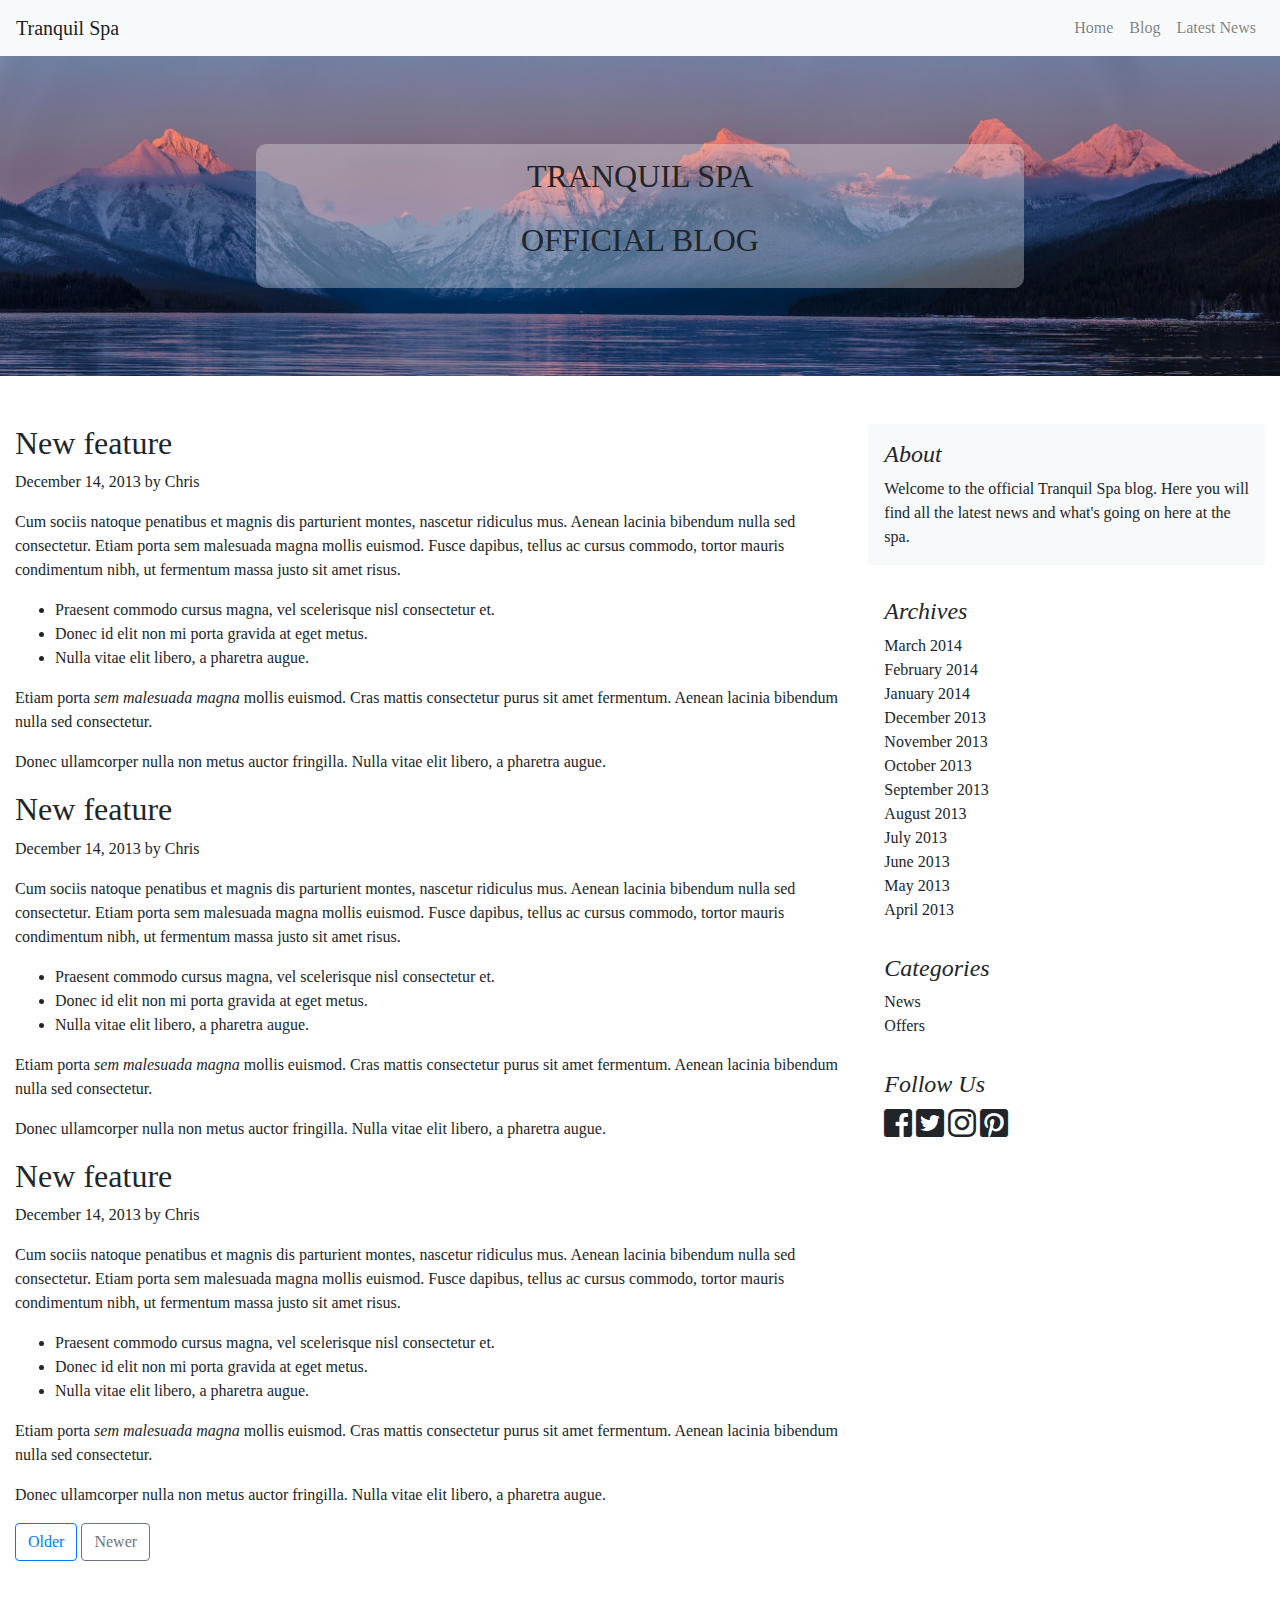
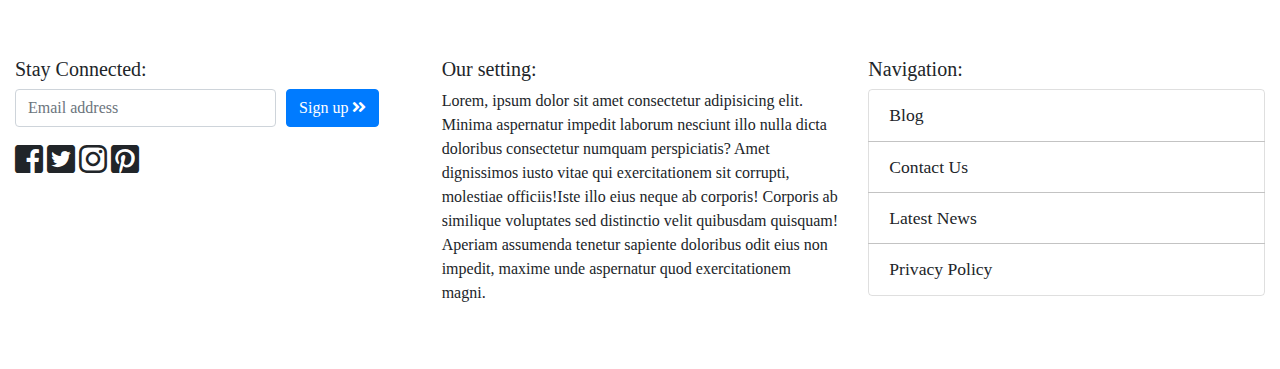
==== commit 14c87655: "Removes unnecessary CSS classes" ====
--- a/blog.html
+++ b/blog.html
@@ -49,11 +49,10 @@
     <!-- ========== BLOG SECTION ========== -->
     <main role="main" class="container-fluid py-5">
         <div class="row">
-          <div class="col-md-8 blog-main">
-            <!-- Use the last blog post div from bootstrap blog example x3 -->
-            <div class="blog-post">
-                <h2 class="blog-post-title">New feature</h2>
-                <p class="blog-post-meta">December 14, 2013 by <a href="#">Chris</a></p>
+          <div class="col-md-8">
+            <div>
+                <h2>New feature</h2>
+                <p>December 14, 2013 by <a href="#">Chris</a></p>
     
                 <p>Cum sociis natoque penatibus et magnis dis parturient montes, nascetur ridiculus mus. Aenean lacinia bibendum nulla sed consectetur. Etiam porta sem malesuada magna mollis euismod. Fusce dapibus, tellus ac cursus commodo, tortor mauris condimentum nibh, ut fermentum massa justo sit amet risus.</p>
                 <ul>
@@ -65,9 +64,9 @@
                 <p>Donec ullamcorper nulla non metus auctor fringilla. Nulla vitae elit libero, a pharetra augue.</p>
               </div><!-- /.blog-post -->
   
-            <div class="blog-post">
-                <h2 class="blog-post-title">New feature</h2>
-                <p class="blog-post-meta">December 14, 2013 by <a href="#">Chris</a></p>
+            <div>
+                <h2>New feature</h2>
+                <p>December 14, 2013 by <a href="#">Chris</a></p>
     
                 <p>Cum sociis natoque penatibus et magnis dis parturient montes, nascetur ridiculus mus. Aenean lacinia bibendum nulla sed consectetur. Etiam porta sem malesuada magna mollis euismod. Fusce dapibus, tellus ac cursus commodo, tortor mauris condimentum nibh, ut fermentum massa justo sit amet risus.</p>
                 <ul>
@@ -79,9 +78,9 @@
                 <p>Donec ullamcorper nulla non metus auctor fringilla. Nulla vitae elit libero, a pharetra augue.</p>
               </div><!-- /.blog-post -->
   
-            <div class="blog-post">
-              <h2 class="blog-post-title">New feature</h2>
-              <p class="blog-post-meta">December 14, 2013 by <a href="#">Chris</a></p>
+            <div>
+              <h2>New feature</h2>
+              <p>December 14, 2013 by <a href="#">Chris</a></p>
   
               <p>Cum sociis natoque penatibus et magnis dis parturient montes, nascetur ridiculus mus. Aenean lacinia bibendum nulla sed consectetur. Etiam porta sem malesuada magna mollis euismod. Fusce dapibus, tellus ac cursus commodo, tortor mauris condimentum nibh, ut fermentum massa justo sit amet risus.</p>
               <ul>
@@ -93,14 +92,14 @@
               <p>Donec ullamcorper nulla non metus auctor fringilla. Nulla vitae elit libero, a pharetra augue.</p>
             </div><!-- /.blog-post -->
   
-            <nav class="blog-pagination">
+            <nav>
               <a class="btn btn-outline-primary" href="#">Older</a>
-              <a class="btn btn-outline-secondary disabled" href="#">Newer</a>
+              <a class="btn btn-outline-secondary" href="#">Newer</a>
             </nav>
   
           </div><!-- /.blog-main -->
   
-          <aside class="col-md-4 blog-sidebar">
+          <aside class="col-md-4">
             <div class="p-3 mb-3 bg-light rounded">
               <h4 class="font-italic">About</h4>
               <p class="mb-0">Welcome to the official Tranquil Spa blog.
--- a/css/custom.css
+++ b/css/custom.css
@@ -31,16 +31,17 @@
   font-size: 1.2rem;
 }
 
+/* Price list section */
 .title {
   color: goldenrod;
 }
 
-/* Price list section */
 .list-group-item {
   background: none;
   font-size: 1.1em;  
 }
 
+/* footer */
 a {
   color: #212529;
 }
@@ -51,7 +52,7 @@
     margin-top: 1em;
   }
   /* footer submit form button */
-  button {
+  footer button {
     margin-top: 1em; 
   }
 
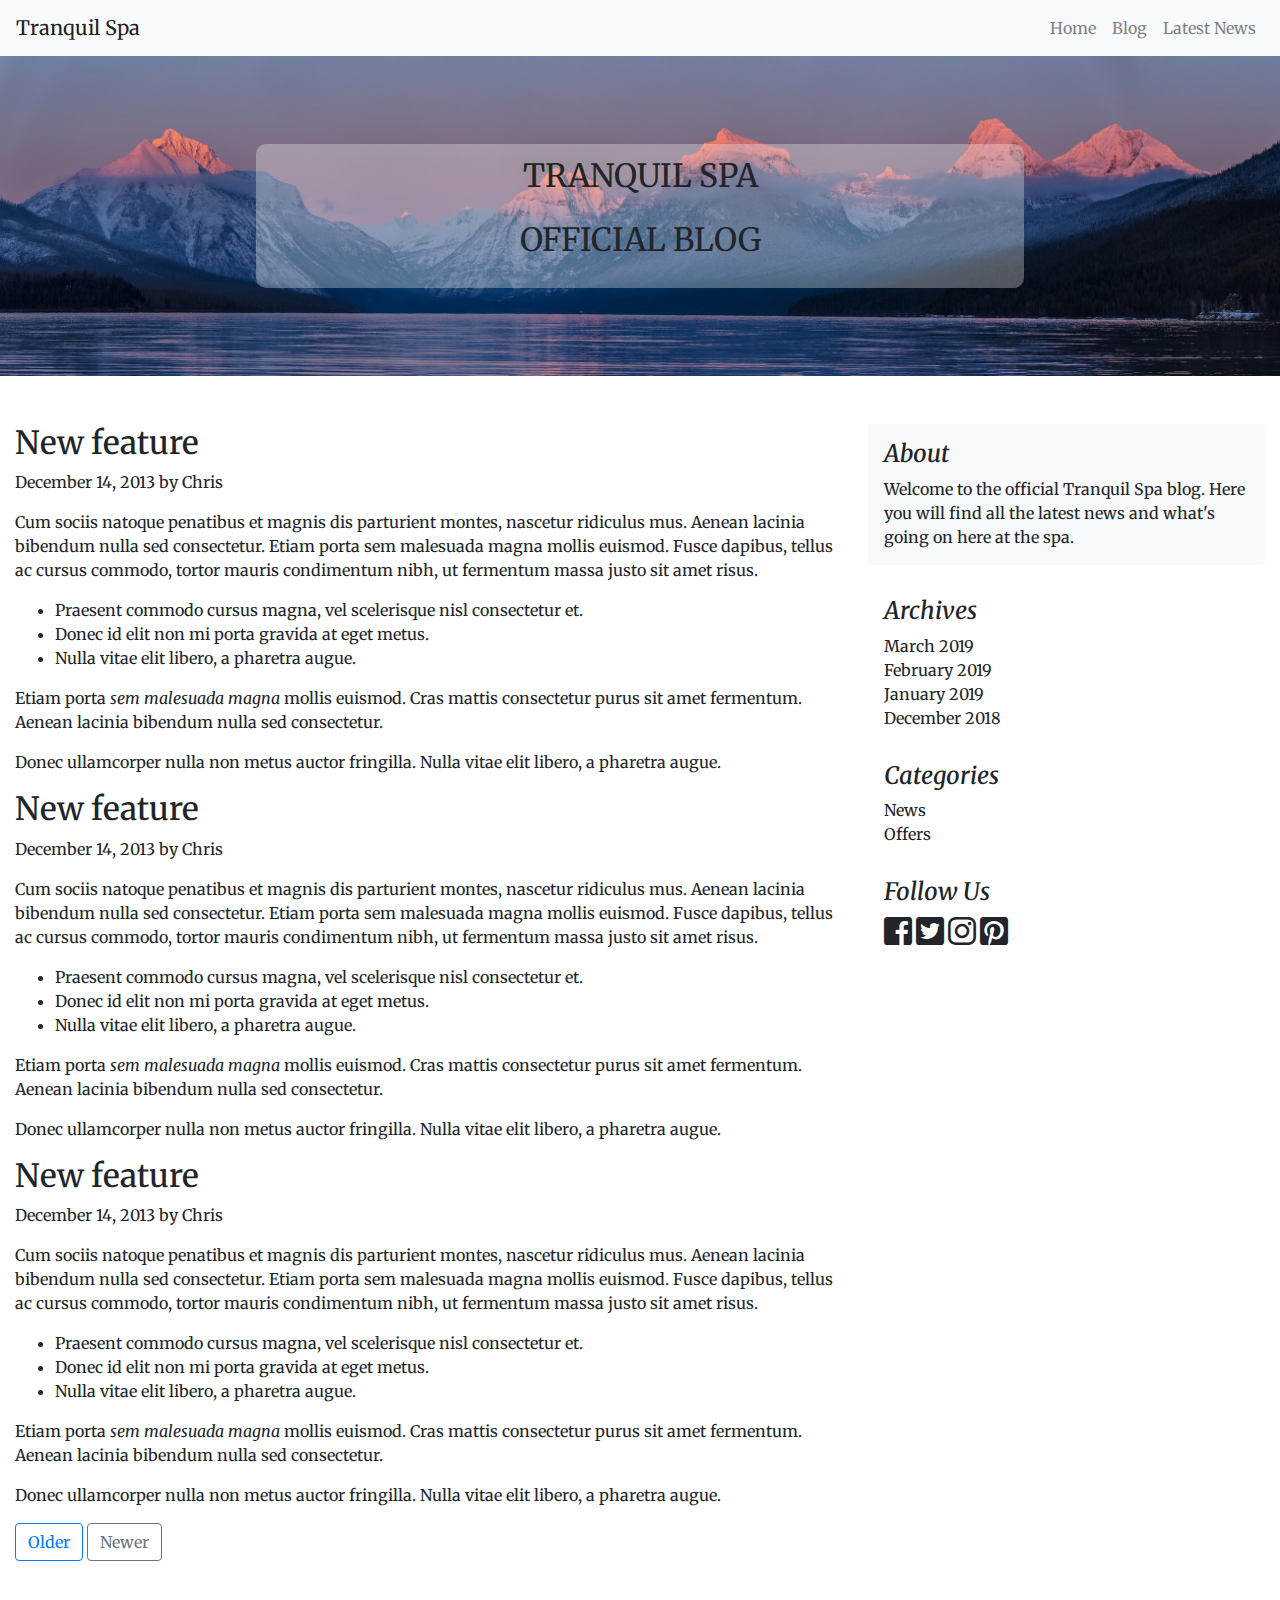
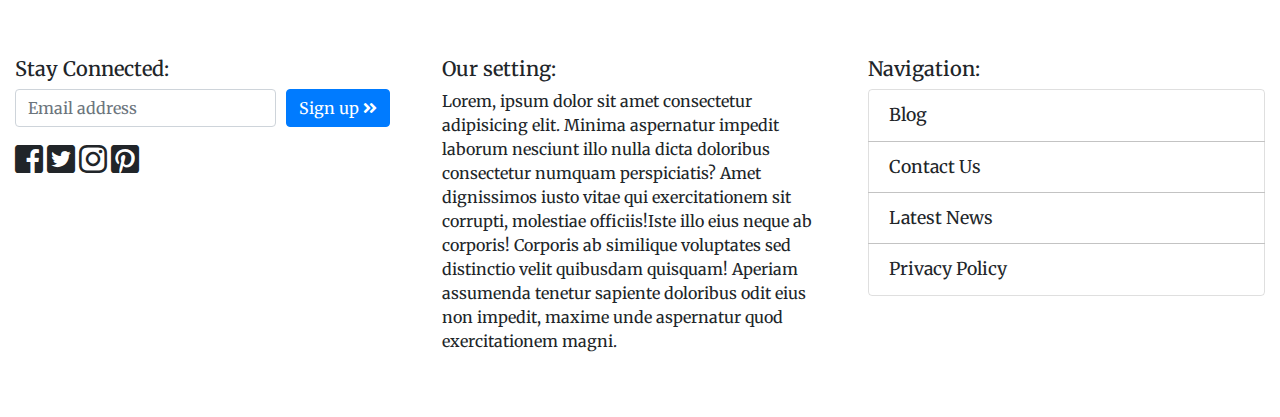
==== commit c5eccdcf: "Added custom fonts to all pages" ====
--- a/blog.html
+++ b/blog.html
@@ -6,6 +6,8 @@
     <meta name="viewport" content="width=device-width, initial-scale=1, shrink-to-fit=no">
     <!-- Bootstrap CSS -->
     <link rel="stylesheet" href="css/bootstrap.min.css">
+    <!-- Custom Font -->
+    <link href="https://fonts.googleapis.com/css?family=Merriweather:300" rel="stylesheet">
     <!-- Fontawesome -->
     <link rel="stylesheet" href="css/fontawesome/css/all.min.css">
     <!-- Custom CSS -->
@@ -109,19 +111,12 @@
   
             <div class="p-3">
               <h4 class="font-italic">Archives</h4>
+              <!-- list-unstyled - Remove the default list-style and left margin on list items -->
               <ol class="list-unstyled mb-0">
-                <li><a href="#">March 2014</a></li>
-                <li><a href="#">February 2014</a></li>
-                <li><a href="#">January 2014</a></li>
-                <li><a href="#">December 2013</a></li>
-                <li><a href="#">November 2013</a></li>
-                <li><a href="#">October 2013</a></li>
-                <li><a href="#">September 2013</a></li>
-                <li><a href="#">August 2013</a></li>
-                <li><a href="#">July 2013</a></li>
-                <li><a href="#">June 2013</a></li>
-                <li><a href="#">May 2013</a></li>
-                <li><a href="#">April 2013</a></li>
+                <li><a href="#">March 2019</a></li>
+                <li><a href="#">February 2019</a></li>
+                <li><a href="#">January 2019</a></li>
+                <li><a href="#">December 2018</a></li>
               </ol>
             </div>
 
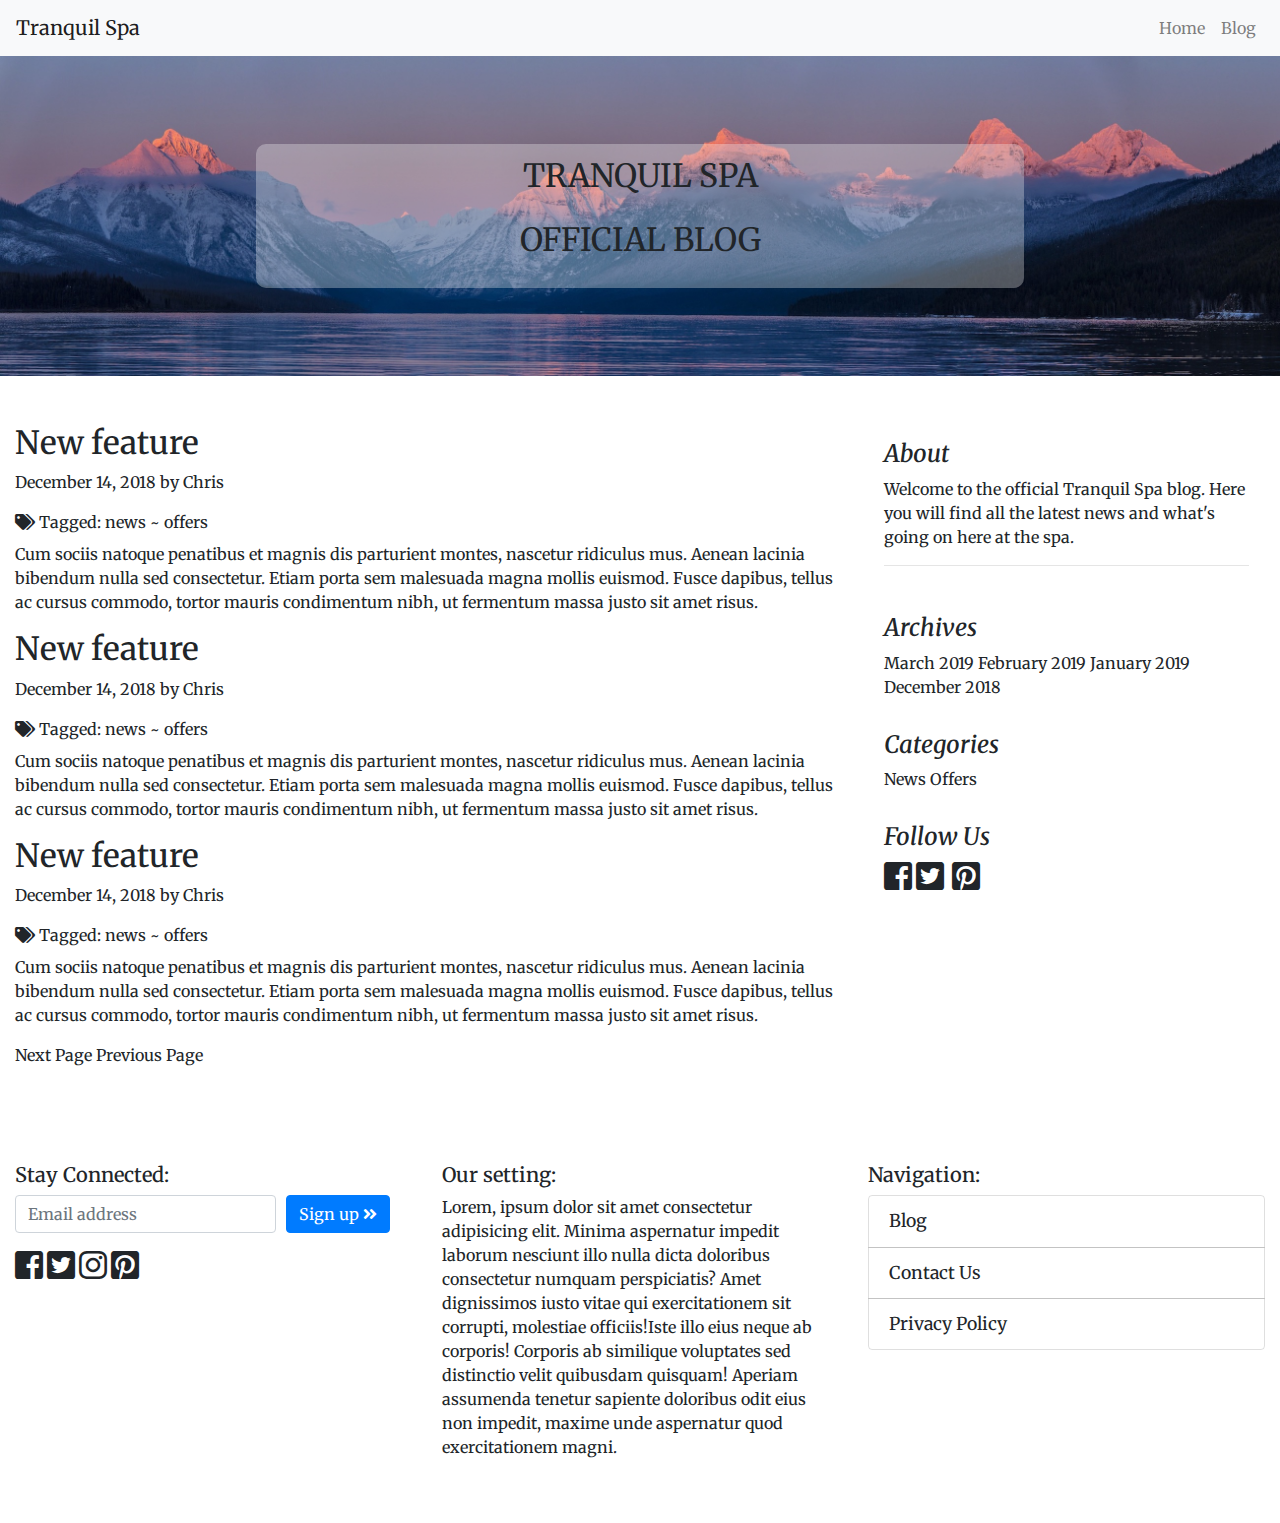
==== commit 1ff861ad: "finished version" ====
--- a/blog.html
+++ b/blog.html
@@ -1,192 +1,242 @@
-<!doctype html>
+<!DOCTYPE html>
 <html lang="en">
-  <head>
-    <!-- Required meta tags -->
-    <meta charset="utf-8">
-    <meta name="viewport" content="width=device-width, initial-scale=1, shrink-to-fit=no">
-    <!-- Bootstrap CSS -->
-    <link rel="stylesheet" href="css/bootstrap.min.css">
-    <!-- Custom Font -->
-    <link href="https://fonts.googleapis.com/css?family=Merriweather:300" rel="stylesheet">
-    <!-- Fontawesome -->
-    <link rel="stylesheet" href="css/fontawesome/css/all.min.css">
-    <!-- Custom CSS -->
-    <link href="css/custom.css" rel="stylesheet">
-    <title>Tranquil Spa Blog</title>
-  </head>
-  <body>
-    <!-- ========== HEADER ========== -->
-    <header>
-      <nav class="navbar navbar-expand-lg navbar-light bg-light">
-        <a class="navbar-brand" href="index.html">Tranquil Spa</a>
-        <button class="navbar-toggler" type="button" data-toggle="collapse" data-target="#navbarNav" aria-controls="navbarNav" aria-expanded="false" aria-label="Toggle navigation">
-          <span class="navbar-toggler-icon"></span>
-        </button>
-        <div class="collapse navbar-collapse justify-content-end" id="navbarNav">
-          <ul class="navbar-nav">
-            <li class="nav-item">
-              <a class="nav-link" href="index.html">Home</a>
-            </li>
-            <li class="nav-item">
-              <a class="nav-link" href="blog.html">Blog</a>
-            </li>
-            <li class="nav-item">
-              <a class="nav-link" href="#">Latest News</a>
-            </li>
-          </ul>
-        </div>
-      </nav>
-
-      <!-- ========== FEATURE SECTION ========== -->
-      <section class="container-fluid">
-          <div class="row position-relative d-flex justify-content-center align-items-center text-center">
-              <img src="images/lake.jpg" alt="lake background" class="header_img">
-              <div class="position-absolute feature-bg">
-                  <p class="feature-text">TRANQUIL SPA<br> OFFICIAL BLOG</p>
-              </div>
-          </div>
-      </section>
-    </header>
-
-    <!-- ========== BLOG SECTION ========== -->
-    <main role="main" class="container-fluid py-5">
-        <div class="row">
-          <div class="col-md-8">
-            <div>
-                <h2>New feature</h2>
-                <p>December 14, 2013 by <a href="#">Chris</a></p>
-    
-                <p>Cum sociis natoque penatibus et magnis dis parturient montes, nascetur ridiculus mus. Aenean lacinia bibendum nulla sed consectetur. Etiam porta sem malesuada magna mollis euismod. Fusce dapibus, tellus ac cursus commodo, tortor mauris condimentum nibh, ut fermentum massa justo sit amet risus.</p>
-                <ul>
-                  <li>Praesent commodo cursus magna, vel scelerisque nisl consectetur et.</li>
-                  <li>Donec id elit non mi porta gravida at eget metus.</li>
-                  <li>Nulla vitae elit libero, a pharetra augue.</li>
-                </ul>
-                <p>Etiam porta <em>sem malesuada magna</em> mollis euismod. Cras mattis consectetur purus sit amet fermentum. Aenean lacinia bibendum nulla sed consectetur.</p>
-                <p>Donec ullamcorper nulla non metus auctor fringilla. Nulla vitae elit libero, a pharetra augue.</p>
-              </div><!-- /.blog-post -->
-  
-            <div>
-                <h2>New feature</h2>
-                <p>December 14, 2013 by <a href="#">Chris</a></p>
-    
-                <p>Cum sociis natoque penatibus et magnis dis parturient montes, nascetur ridiculus mus. Aenean lacinia bibendum nulla sed consectetur. Etiam porta sem malesuada magna mollis euismod. Fusce dapibus, tellus ac cursus commodo, tortor mauris condimentum nibh, ut fermentum massa justo sit amet risus.</p>
-                <ul>
-                  <li>Praesent commodo cursus magna, vel scelerisque nisl consectetur et.</li>
-                  <li>Donec id elit non mi porta gravida at eget metus.</li>
-                  <li>Nulla vitae elit libero, a pharetra augue.</li>
-                </ul>
-                <p>Etiam porta <em>sem malesuada magna</em> mollis euismod. Cras mattis consectetur purus sit amet fermentum. Aenean lacinia bibendum nulla sed consectetur.</p>
-                <p>Donec ullamcorper nulla non metus auctor fringilla. Nulla vitae elit libero, a pharetra augue.</p>
-              </div><!-- /.blog-post -->
-  
-            <div>
-              <h2>New feature</h2>
-              <p>December 14, 2013 by <a href="#">Chris</a></p>
-  
-              <p>Cum sociis natoque penatibus et magnis dis parturient montes, nascetur ridiculus mus. Aenean lacinia bibendum nulla sed consectetur. Etiam porta sem malesuada magna mollis euismod. Fusce dapibus, tellus ac cursus commodo, tortor mauris condimentum nibh, ut fermentum massa justo sit amet risus.</p>
-              <ul>
-                <li>Praesent commodo cursus magna, vel scelerisque nisl consectetur et.</li>
-                <li>Donec id elit non mi porta gravida at eget metus.</li>
-                <li>Nulla vitae elit libero, a pharetra augue.</li>
-              </ul>
-              <p>Etiam porta <em>sem malesuada magna</em> mollis euismod. Cras mattis consectetur purus sit amet fermentum. Aenean lacinia bibendum nulla sed consectetur.</p>
-              <p>Donec ullamcorper nulla non metus auctor fringilla. Nulla vitae elit libero, a pharetra augue.</p>
-            </div><!-- /.blog-post -->
-  
-            <nav>
-              <a class="btn btn-outline-primary" href="#">Older</a>
-              <a class="btn btn-outline-secondary" href="#">Newer</a>
-            </nav>
-  
-          </div><!-- /.blog-main -->
-  
-          <aside class="col-md-4">
-            <div class="p-3 mb-3 bg-light rounded">
-              <h4 class="font-italic">About</h4>
-              <p class="mb-0">Welcome to the official Tranquil Spa blog.
-
-                  Here you will find all the latest news and what's going on here at the spa.</p>
-            </div>
-  
-            <div class="p-3">
-              <h4 class="font-italic">Archives</h4>
-              <!-- list-unstyled - Remove the default list-style and left margin on list items -->
-              <ol class="list-unstyled mb-0">
-                <li><a href="#">March 2019</a></li>
-                <li><a href="#">February 2019</a></li>
-                <li><a href="#">January 2019</a></li>
-                <li><a href="#">December 2018</a></li>
-              </ol>
-            </div>
-
-            <div class="p-3">
-                <h4 class="font-italic">Categories</h4>
-                <ol class="list-unstyled mb-0">
-                  <li><a href="#">News</a></li>
-                  <li><a href="#">Offers</a></li>
-                </ol>
-              </div>
-  
-            <div class="p-3">
-              <h4 class="font-italic">Follow Us</h4>
-                <i class="fab fa-facebook-square fa-2x"></i>
-                <i class="fab fa-twitter-square fa-2x"></i>
-                <i class="fab fa-instagram fa-2x"></i>
-                <i class="fab fa-pinterest-square fa-2x"></i>
-              </ol>
-            </div>
-          </aside><!-- /.blog-sidebar -->
-  
-        </div><!-- /.row -->
-  
-      </main><!-- /.container -->
-
-      <!-- ========== FOOTER SECTION ========== -->
-      <footer class="container-fluid py-5">
-        <div class="row"> 
-          <div class="col-sm-4">
-            <h5>Stay Connected:</h5>
-            <form>
-              <div class="form-row form-group">
-                <div class="col-md-8">
-                  <input type="email" class="form-control" placeholder="Email address">
-                </div>
-                <div class="col-md-4">
-                    <button type="submit" class="btn btn-primary">Sign up <i class="fas fa-angle-double-right"></i></button>
-                </div>
-              </div>
-            </form>
-            <i class="fab fa-facebook-square fa-2x"></i>
-            <i class="fab fa-twitter-square fa-2x"></i>
-            <i class="fab fa-instagram fa-2x"></i>
-            <i class="fab fa-pinterest-square fa-2x"></i>
-          </div>
-          <div class="col-sm-4">
-              <h5>Our setting:</h5>
-              <p>Lorem, ipsum dolor sit amet consectetur adipisicing elit. Minima aspernatur impedit laborum nesciunt illo nulla dicta doloribus consectetur numquam perspiciatis? Amet dignissimos iusto vitae qui exercitationem sit corrupti, molestiae officiis!Iste illo eius neque ab corporis! Corporis ab similique voluptates sed distinctio velit quibusdam quisquam! Aperiam assumenda tenetur sapiente doloribus odit eius non impedit, maxime unde aspernatur quod exercitationem magni.</p>
-          </div>
-          <div class="col-sm-4">
-            <h5>Navigation:</h5>
-            <ul class="list-group">
-              <li class="list-group-item"><a href="blog.html">Blog</a></li>
-              <li class="list-group-item"><a href="contact.html">Contact Us</a></li>
-              <li class="list-group-item"><a href="">Latest News</a></li>
-              <li class="list-group-item"><a href="">Privacy Policy</a></li>
-            </ul>
-          </div>
-        </div>
-      </footer>
-
-
-
-    <!-- Optional JavaScript -->
-    <!-- jQuery first, then Popper.js, then Bootstrap JS -->
-    <script src="https://code.jquery.com/jquery-3.2.1.slim.min.js" integrity="sha384-KJ3o2DKtIkvYIK3UENzmM7KCkRr/rE9/Qpg6aAZGJwFDMVNA/GpGFF93hXpG5KkN" crossorigin="anonymous"></script>
-    <!-- Remove popper.js
-        Mention can leave in if you are creating a Bootstrap website which uses some
-        Bootstrap Javascript components such as tooltips and dropdown links  -->
-    <!-- <script src="https://cdnjs.cloudflare.com/ajax/libs/popper.js/1.12.9/umd/popper.min.js" integrity="sha384-ApNbgh9B+Y1QKtv3Rn7W3mgPxhU9K/ScQsAP7hUibX39j7fakFPskvXusvfa0b4Q" crossorigin="anonymous"></script> -->
-    <script src="js/bootstrap.min.js"></script>
-  </body>
-</html>+	<head>
+		<!-- Required meta tags -->
+		<meta charset="utf-8" />
+		<meta
+			name="viewport"
+			content="width=device-width, initial-scale=1, shrink-to-fit=no"
+		/>
+
+		<!-- Bootstrap CSS -->
+		<link rel="stylesheet" href="css/bootstrap.min.css" />
+
+		<!-- Custom Font -->
+		<link
+			href="https://fonts.googleapis.com/css?family=Merriweather:300"
+			rel="stylesheet"
+		/>
+
+		<!-- Fontawesome -->
+		<link rel="stylesheet" href="css/fontawesome/css/all.min.css" />
+
+		<!-- Custom CSS -->
+		<link href="css/custom.css" rel="stylesheet" />
+
+		<title>Tranquil Spa Blog</title>
+	</head>
+	<body>
+		<!-- ========== HEADER ========== -->
+		<header>
+			<nav class="navbar navbar-expand-md navbar-light bg-light">
+				<a class="navbar-brand" href="">Tranquil Spa</a>
+				<button
+					class="navbar-toggler"
+					type="button"
+					data-toggle="collapse"
+					data-target="#navbarNav"
+				>
+					<span class="navbar-toggler-icon"></span>
+				</button>
+				<div
+					class="collapse navbar-collapse justify-content-end"
+					id="navbarNav"
+				>
+					<ul class="navbar-nav">
+						<li class="nav-item">
+							<a class="nav-link" href="index.html">Home</a>
+						</li>
+						<li class="nav-item">
+							<a class="nav-link" href="blog.html">Blog</a>
+						</li>
+					</ul>
+				</div>
+			</nav>
+
+			<!-- ========== FEATURE SECTION ========== -->
+			<section class="container-fluid">
+				<div
+					class="row position-relative d-flex justify-content-center align-items-center text-center"
+				>
+					<img src="images/lake.jpg" alt="lake background" class="header_img" />
+					<div class="position-absolute feature-bg">
+						<p class="feature-text">
+							TRANQUIL SPA<br />
+							OFFICIAL BLOG
+						</p>
+					</div>
+				</div>
+			</section>
+		</header>
+
+		<!-- ========== BLOG SECTION ========== -->
+		<main class="container-fluid py-5">
+			<div class="row">
+				<!-- 8 columns for main content to allow 4 columns for the sidebar -->
+				<div class="col-md-8">
+					<div>
+						<h2>New feature</h2>
+						<p>December 14, 2018 by <a href="#">Chris</a></p>
+
+						<div class="pb-2">
+							<i class="fas fa-tags"></i>
+							<!-- d- inline makes p element inline rather than 
+                default block, to keep on same line as icon -->
+							<p class="d-inline">Tagged: news ~ offers</p>
+						</div>
+
+						<p>
+							Cum sociis natoque penatibus et magnis dis parturient montes,
+							nascetur ridiculus mus. Aenean lacinia bibendum nulla sed
+							consectetur. Etiam porta sem malesuada magna mollis euismod. Fusce
+							dapibus, tellus ac cursus commodo, tortor mauris condimentum nibh,
+							ut fermentum massa justo sit amet risus.
+						</p>
+					</div>
+					<div>
+						<h2>New feature</h2>
+						<p>December 14, 2018 by <a href="#">Chris</a></p>
+						<div class="pb-2">
+							<i class="fas fa-tags"></i>
+							<p class="d-inline">Tagged: news ~ offers</p>
+						</div>
+						<p>
+							Cum sociis natoque penatibus et magnis dis parturient montes,
+							nascetur ridiculus mus. Aenean lacinia bibendum nulla sed
+							consectetur. Etiam porta sem malesuada magna mollis euismod. Fusce
+							dapibus, tellus ac cursus commodo, tortor mauris condimentum nibh,
+							ut fermentum massa justo sit amet risus.
+						</p>
+					</div>
+					<div>
+						<h2>New feature</h2>
+						<p>December 14, 2018 by <a href="#">Chris</a></p>
+						<div class="pb-2">
+							<i class="fas fa-tags"></i>
+							<p class="d-inline">Tagged: news ~ offers</p>
+						</div>
+						<p>
+							Cum sociis natoque penatibus et magnis dis parturient montes,
+							nascetur ridiculus mus. Aenean lacinia bibendum nulla sed
+							consectetur. Etiam porta sem malesuada magna mollis euismod. Fusce
+							dapibus, tellus ac cursus commodo, tortor mauris condimentum nibh,
+							ut fermentum massa justo sit amet risus.
+						</p>
+					</div>
+
+					<nav>
+						<ul class="nav">
+							<!-- nav class makes nav inline -->
+							<li>Next Page</li>
+							&nbsp;
+							<li>Previous Page</li>
+						</ul>
+					</nav>
+				</div>
+
+				<aside class="col-md-4">
+					<div class="p-3">
+						<h4 class="font-italic">About</h4>
+						<p class="mb-0">
+							Welcome to the official Tranquil Spa blog. Here you will find all
+							the latest news and what's going on here at the spa.
+						</p>
+						<hr />
+					</div>
+
+					<div class="p-3">
+						<h4 class="font-italic">Archives</h4>
+						<ol class="list-unstyled mb-0">
+							<li>
+								<a href="">March 2019</a>
+								<a href="">February 2019</a>
+								<a href="">January 2019</a>
+								<a href="">December 2018</a>
+							</li>
+						</ol>
+					</div>
+
+					<div class="p-3">
+						<h4 class="font-italic">Categories</h4>
+						<ol class="list-unstyled mb-0">
+							<li>
+								<a href="">News</a>
+								<a href="">Offers</a>
+							</li>
+						</ol>
+					</div>
+
+					<div class="p-3">
+						<h4 class="font-italic">Follow Us</h4>
+						<i class="fab fa-facebook-square fa-2x"></i>
+						<i class="fab fa-twitter-square fa-2x"></i>
+						<i class="fab fa-instragram-square fa-2x"></i>
+						<i class="fab fa-pinterest-square fa-2x"></i>
+					</div>
+				</aside>
+				<!-- /.blog-sidebar -->
+			</div>
+		</main>
+
+		<!-- ========== FOOTER SECTION ========== -->
+		<footer class="container-fluid py-5">
+			<div class="row">
+				<div class="col-sm-4">
+					<h5>Stay Connected:</h5>
+					<form>
+						<div class="form-row form-group">
+							<div class="col-md-8">
+								<input
+									type="email"
+									class="form-control"
+									placeholder="Email address"
+								/>
+							</div>
+							<div class="col-md-4">
+								<button type="submit" class="btn btn-primary">
+									Sign up <i class="fas fa-angle-double-right"></i>
+								</button>
+							</div>
+						</div>
+					</form>
+					<i class="fab fa-facebook-square fa-2x"></i>
+					<i class="fab fa-twitter-square fa-2x"></i>
+					<i class="fab fa-instagram fa-2x"></i>
+					<i class="fab fa-pinterest-square fa-2x"></i>
+				</div>
+				<div class="col-sm-4">
+					<h5>Our setting:</h5>
+					<p>
+						Lorem, ipsum dolor sit amet consectetur adipisicing elit. Minima
+						aspernatur impedit laborum nesciunt illo nulla dicta doloribus
+						consectetur numquam perspiciatis? Amet dignissimos iusto vitae qui
+						exercitationem sit corrupti, molestiae officiis!Iste illo eius neque
+						ab corporis! Corporis ab similique voluptates sed distinctio velit
+						quibusdam quisquam! Aperiam assumenda tenetur sapiente doloribus
+						odit eius non impedit, maxime unde aspernatur quod exercitationem
+						magni.
+					</p>
+				</div>
+				<div class="col-sm-4">
+					<h5>Navigation:</h5>
+					<ul class="list-group">
+						<li class="list-group-item"><a href="blog.html">Blog</a></li>
+						<li class="list-group-item">
+							<a href="contact.html">Contact Us</a>
+						</li>
+						<li class="list-group-item"><a href="">Privacy Policy</a></li>
+					</ul>
+				</div>
+			</div>
+		</footer>
+
+		<!-- Optional JavaScript -->
+		<!-- jQuery first, then Popper.js, then Bootstrap JS -->
+		<script
+			src="https://code.jquery.com/jquery-3.3.1.slim.min.js"
+			integrity="sha384-q8i/X+965DzO0rT7abK41JStQIAqVgRVzpbzo5smXKp4YfRvH+8abtTE1Pi6jizo"
+			crossorigin="anonymous"
+		></script>
+		<script src="js/bootstrap.min.js"></script>
+	</body>
+</html>
